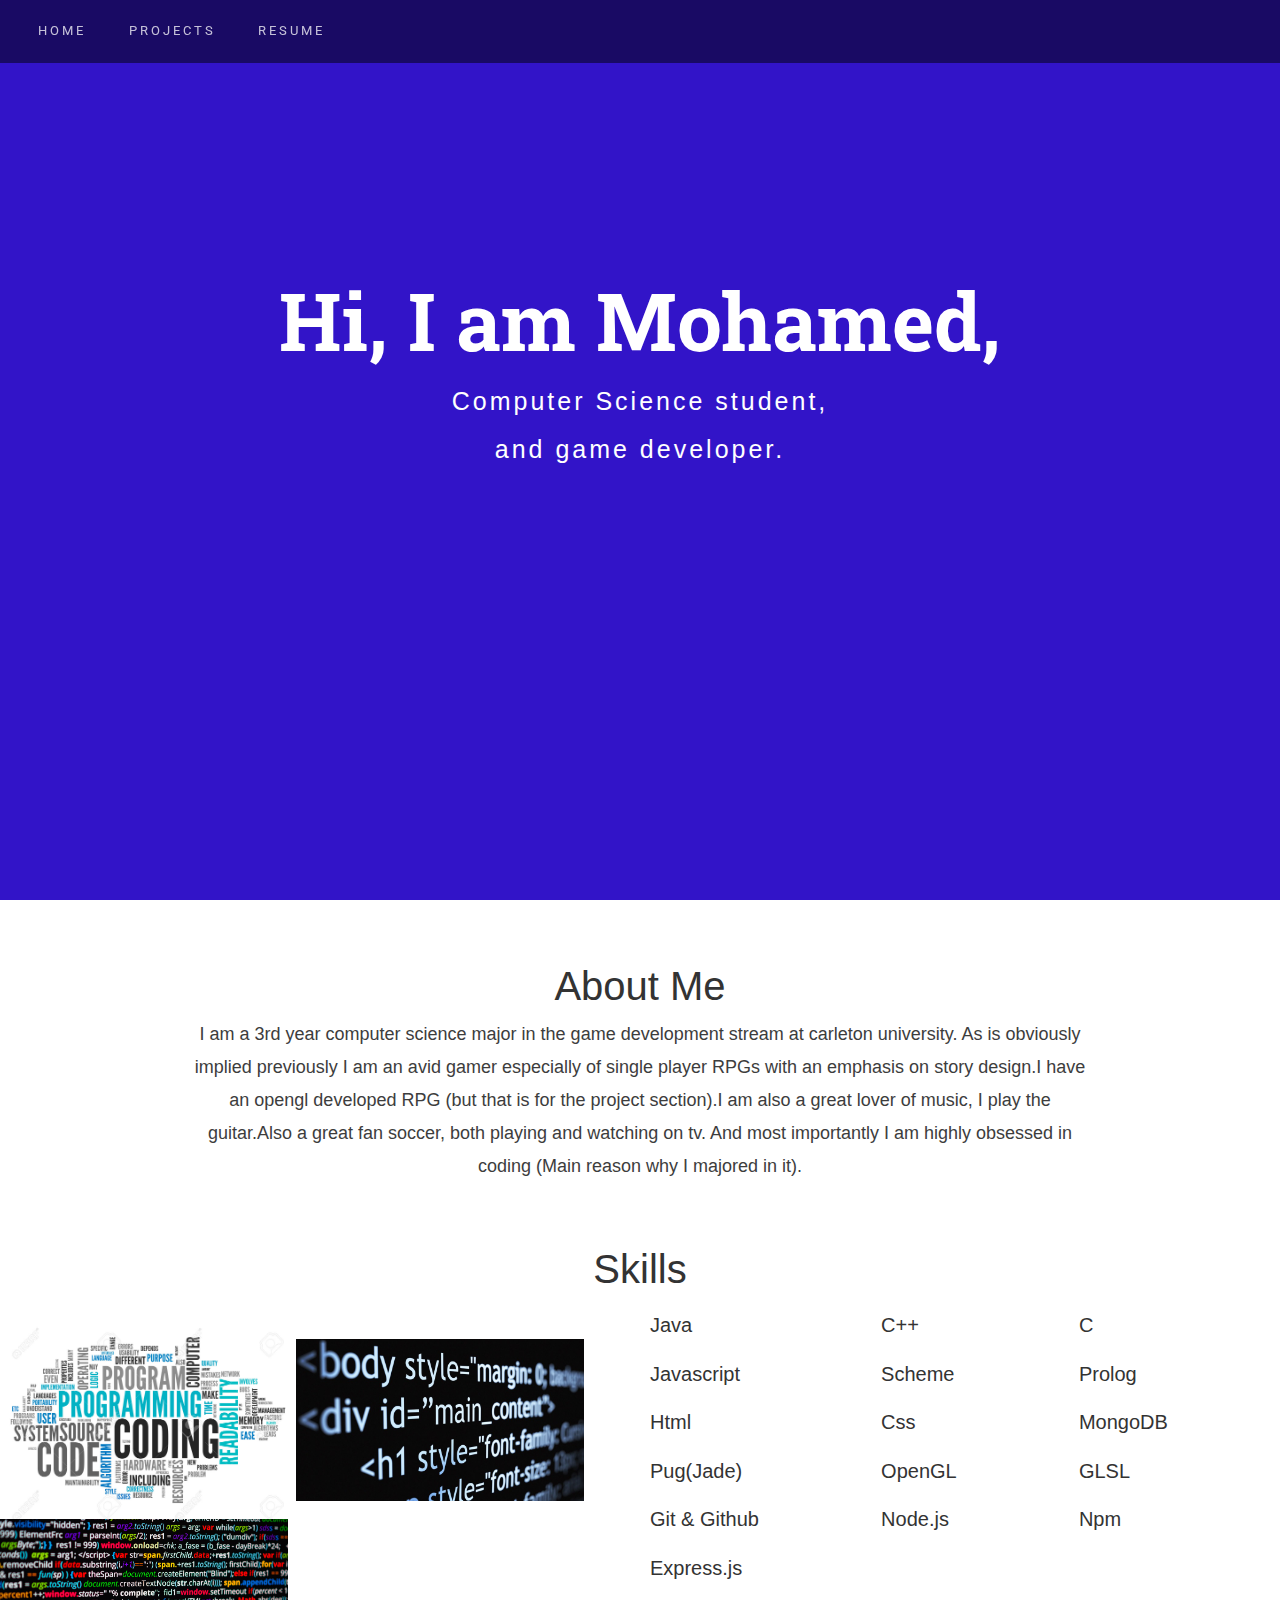
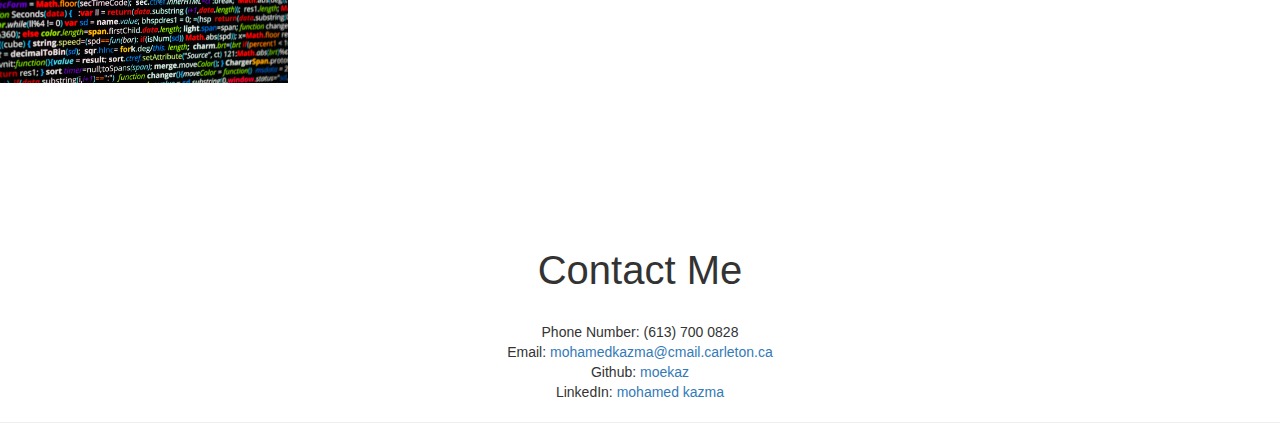
==== index.html @ 3a0b3f76 "added website" ====
<!doctype html>

<!-- Template idea is from free-css.com and coded by me-->

<!-- PLAY WITH THE NAVIGATION MENU THING -->
<!-- my website html -->
	<html>
		<head>
			<meta charset = "utf8"/>
			<link rel = "shortcut icon" type = "image/icon" href = "images/favicon.ico">
			<title> mohamed kazma </title>
			<link rel = "stylesheet" href = "css/mycss.css" />
			<link rel = "stylesheet" href = "css/bootstrap.min.css">
			<link rel = "stylesheet" href = "css/jquery.fancybox.css">
			<link rel = "stylesheet" href = "css/responsive.css">
			<link rel = "stylesheet" href = "css/animate.min.css">
			<link rel = "stylesheet" href = "https://maxcdn.bootstrapcdn.com/font-awesome/4.4.0/css/font-awesome.min.css">
		</head>
		
		<body>
			<!-- Links to other parts of the website -->
			<header id = "header" class = "section">
				<nav class = "navigation" role = "navigation">
					<ul>
						<li><a id = "home" href = "index.html"> Home </a></li>
						<li><a id = "projects" href = "projects.html"> Projects </a></li>
						<li><a id = "resume" href = "MohamedKazma.pdf"> Resume </a></li>
					</ul>
				</nav>
			</header>


			<!-- title Banner -->
			<div id = "title">
				<h1> Hi, I am Mohamed, </h1>
				<p> Computer Science student,</p>
				<p> and game developer.</p>
			</div>
			

			<!-- About me section -->
			<div id = "aboutMe" class = "titles section">
				<h2> About Me </h2>
				<p class = "data"> 
				I am a 3rd year computer science major in the game development stream at carleton university. As is obviously implied previously 
				I am an avid gamer especially of single player RPGs with an emphasis on story design.I have an opengl developed RPG (but that is for the project 
				section).I am also a great lover of music, I play the guitar.Also a great fan soccer, both playing and watching on tv. And most importantly 
				I am highly obsessed in coding (Main reason why I majored in it). 
				</p>
			</div>
			
			<!-- Coding languages section -->
			<div id = "skills" class = "titles section">
				<h2> Skills </h2>

				<!-- Images for skill set section -->
				<div id = "images">
					<img src = "images/img1.jpg" alt = "">
					<img src = "images/img2.jpg" alt = "">
					<img src = "images/img3.jpg" alt = "">
					<img src = "images/img4.jpg" alt = "">
				</div>
				
				<!-- List of skills and languages -->
				<div id = "skillList">
					<ul>
						<li> Java </li>
						<li> C++ </li>
						<li> C </li>
						<li> Javascript </li>
						<li> Scheme </li>
						<li> Prolog </li>
						<li> Html </li>
						<li> Css </li>
						<li> MongoDB </li>
						<li> Pug(Jade) </li>
						<li> OpenGL </li>
						<li> GLSL </li>
						<li> Git & Github </li>
						<li> Node.js </li>
						<li> Npm </li>
						<li> Express.js </li>
					</ul>
				</div>
			</div>

			<!-- Contact Me -->
			<div id = "contactMe" class= "titles section">
				<h2> Contact Me</h2>

				<ul>
					<li>Phone Number: (613) 700 0828 </li>
					<!-- maybe set it to a hyperlink -->
					<li>Email: <a href = "mailto:mohamedkazma@cmail.carleton.ca"> mohamedkazma@cmail.carleton.ca </a></li>
					<li>Github: <a href = "https://github.com/moekaz"> moekaz </a></li>
					<li>LinkedIn: <a href = "https://www.linkedin.com/in/mohamed-kazma-48a3a4137/"> mohamed kazma </a></li>
				</ul>
			</div>
			<hr>
			
			<script src="https://ajax.googleapis.com/ajax/libs/jquery/2.1.3/jquery.min.js"></script>
			<script src="https://maxcdn.bootstrapcdn.com/bootstrap/3.3.5/js/bootstrap.min.js"></script>
		</body>
	</html>
---- css/mycss.css ----
/*
	css file for my website 
*/

@import url(https://fonts.googleapis.com/css?family=Roboto:300,400,500,600,700);
@import url(https://fonts.googleapis.com/css?family=Roboto%20Slab:300,400,500,600,700);

/* General tags */

p 
{
	font-size: 14px;
	line-height: 22.4px;
	color: #6c7279;
}

h1 
{
	font-size: 65px;
	color: #2d3033;
}

h2 
{
	font-size: 40px;
	color: #2d3033;
}

h3 
{
	font-size: 28px;
	color: #2d3033;
	font-weight: 300;
}

h4 
{
	font-size: 22px;
	color: #2d3033;
	font-weight: 400;
}

h5 
{
	font-size: 14px;
	color: #2d3033;
	text-transform: uppercase;
	font-weight: 700;
}

a 
{
	color: #e84545;
}

a:hover, a:focus 
{
	text-decoration: none;
	-moz-transition: background-color, color, 0.3s;
	-o-transition: background-color, color, 0.3s;
	-webkit-transition: background-color, color, 0.3s;
	transition: background-color, color, 0.3s;
}

body 
{
	font-family: "Roboto", sans-serif;
	font-weight: 400;
	color: #6c7279;
}

ul , ol 
{
	margin: 0;
	padding: 0;
}

ul li 
{
	list-style: none;
}

.section
{
	margin-top: 5%;
}

/* Navigation Pane */

#header 
{
	background: rgba(0 , 0 , 0 , 0.5);
	position: fixed;
	width: 100%;
	z-index: 999;
	margin: 0 auto;
	padding: 12px 0;
	padding-top: 20px;
	-moz-transition: padding 0.3s;
	-o-transition: padding 0.3s;
	-webkit-transition: padding 0.3s;
	transition: padding 0.3s;
}

.navigation.open 
{
	opacity: 0.9;
	visibility: visible;
	-moz-transition: opacity 0.5s;
	-o-transition: opacity 0.5s;
	-webkit-transition: opacity 0.5s;
	transition: opacity 0.5s;
}

.navigation 
{
	width: 100%;
	float: left;
}

.navigation li 
{
	margin-left: 3%;
	display: inline-block;
}

.navigation a 
{
	font-family: "Roboto", sans-serif;
	font-size: 13px;
	font-weight: 400;
	letter-spacing: 3px;
	text-transform: uppercase;
}

.navigation a:link , .navigation a:visited
{
	color: rgba(255, 255, 255, 0.75);
}

.navigation a:hover
{
	color: rgba(255, 255, 255, 1);
}

.navigation a:link , .navigation a:visited , .navigation a:hover
{
	outline: 0;
	text-decoration: none;
}

/* Title Banner */
#title , #title1
{
	min-height: 100vh;	
	padding-top: 20%;
	text-align: center;
}

#title
{
	background-color: rgba(50 , 20 , 200 , 1);
}

#title a
{
	outline: 0;
}

#title1
{
	background-image: url("../images/projects.gif");
	background-repeat: no-repeat;
	background-size: 100%;
}

#title h1 , #title1 h1
{
	color: rgba(255, 255, 255, 1);
	font-family: "Roboto Slab", sans-serif;
	font-size: 80px;
	font-weight: 700;
}

#title p
{
	color: #fff;
	font-size: 25px;
	font-weight: 400;
	letter-spacing: 3px;
	margin-top: 2%;
	margin-bottom: 1%;
}

/* General titles */
/* About Me */

.titles h2
{
	font-size: 40px;
	text-align: center;
}

.data
{
	margin-left: 15%;
	margin-right: 15%;
	margin-bottom: 5%;
	text-align:center;
	color: #3d3d3d;
	font-size: 18px;
	line-height: 33px;
	font-weight: 400;
}

.websites
{
	text-align:center;
	color: #3d3d3d;
	font-size: 18px;
	line-height: 33px;
	font-weight: 400;
}

/* Skill set */

#images
{
	float: left;
	margin-top: 20px;
	width: auto;
	max-width: 50%;
}

#skillList
{
	width: 100%;
}

#skillList ul li
{
	font-size: 20px;
	margin: 10px;
	margin-right: 40px;
}

#skillList ul 
{
	display: grid;
	grid-template-columns: auto auto auto;
	grid-template-rows: auto;
}

img
{
	width: auto;
	height: auto;
	max-width: 45%;
	max-height: 45%;
}

/* Contact Me */
#contactMe 
{
	margin-top: 20%;
}

#contactMe ul
{
	margin-top: 30px;
	text-align: center;
}

/* Projects html */

/* project pics */
.projectPics
{
	width: 90%;
	margin-left: 10%;
	margin-right: 10%;
	margin-top: 2%;
	margin-bottom: 3%;
}

/* disclaimer */
#disclaimer
{
	text-align: center;
	font-size: 20px;
	font-weight: bold;
}
---- css/responsive.css ----
@media screen and (max-width: 1024px) {
  #header .header-content {
    width: 90%; }

  .nav-toggle {
    display: block; }

  .navigation {
    position: fixed;
    background-color: #000;
    width: 100%;
    height: 100%;
    top: 0;
    left: 0;
    z-index: 99999;
    visibility: hidden;
    opacity: 0;
    -webkit-transition: opacity 0.5s, visibility 0s 0.5s;
    transition: opacity 0.5s, visibility 0s 0.5s; }
    .navigation .primary-nav {
      position: relative;
      top: 45%;
      -moz-transform: translateY(-45%);
      -ms-transform: translateY(-45%);
      -webkit-transform: translateY(-45%);
      transform: translateY(-45%); }
    .navigation li {
      display: block;
      margin-bottom: 20px; }
    .navigation a {
      display: block;
      font-size: 25px;
      margin: 0;
      text-align: center; }

  .person {
    margin: 0 auto 50px; }
    .person-content {
      text-align: center; }
    .person .social-icons li {
      display: inline-block;
      float: none;
      margin-bottom: 5px; }

  .testimonials blockquote {
    padding: 20px 5% 0; }
  .testimonials p {
    font-size: 26px; }

  .flex-control-nav {
    bottom: 20px; } }
@media screen and (max-width: 768px) {
	#header .header-content {
		 padding: 45px 0;
	}
	.banner
	{
	min-height:100%!important;	
	}
  .banner-text {
    padding-top: 30%; }
    .banner-text h1 {
      font-size: 42px; }
    .banner-text p {
      font-size: 18px; }
.innerbanner-text{
	    padding-top: 30%; }
  .flexslider {
    padding-bottom: 80px; }

  .flex-control-nav {
    width: 100%; }

  .footer .footer-col {
    margin-bottom: 50px; } }
@media screen and (max-width: 640px) {
	#header .header-content {
		 padding: 45px 0;
	}
  .banner-text {
    padding-top: 35%; }
	.innerbanner-text{
	    padding-top: 35%; } }
@media screen and (max-width: 480px) {
	#header .header-content {
		 padding: 45px 0;
	}
  .banner-text {
    padding-top: 45%; }
	    .banner-text h1 {
      font-size: 32px; }
	  .innerbanner-text{
	    padding-top: 45%; } }
@media screen and (max-width: 320px) {
	#header .header-content {
		 padding: 45px 0;
	}
			
			
  .banner-text {
    padding-top: 55%; }
.innerbanner-text{
	    padding-top: 55%; }
  .testimonials blockquote {
    padding: 20px 5% 0; }
  .testimonials p {
    font-size: 26px; } }
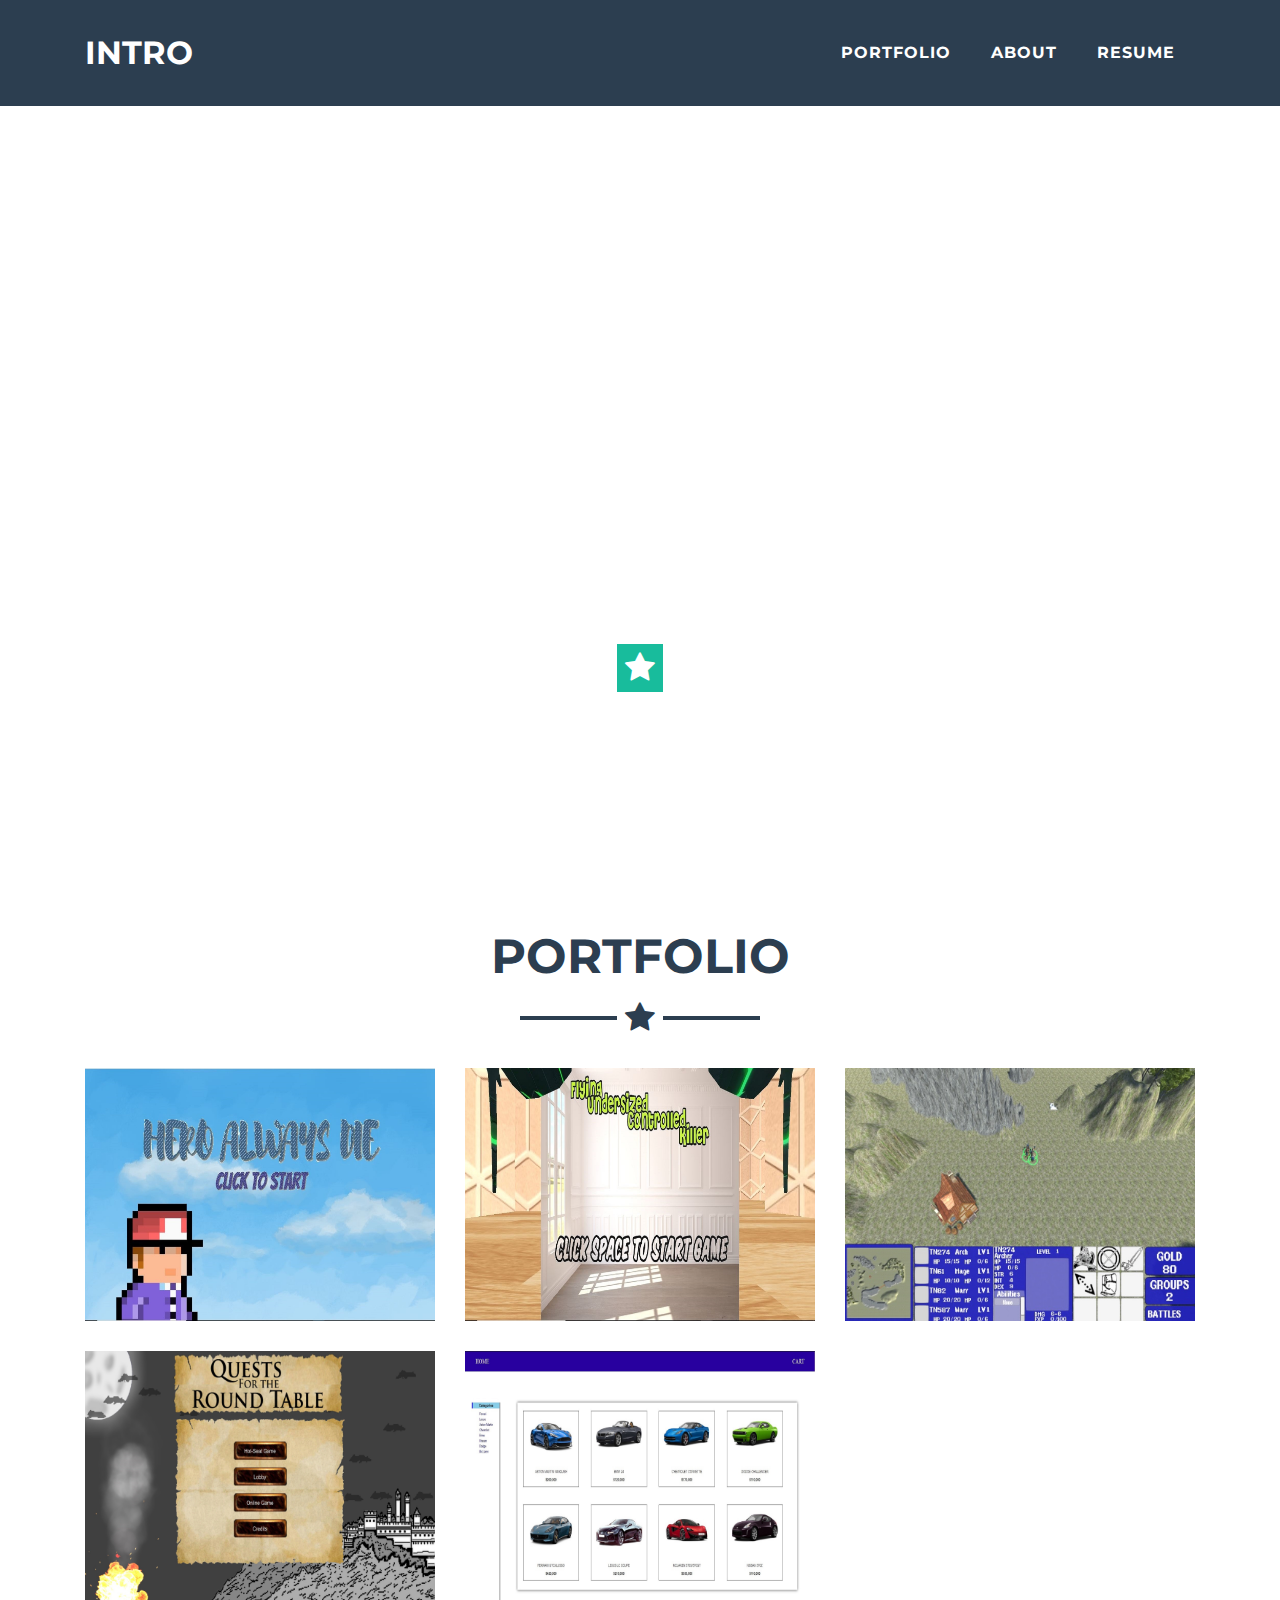
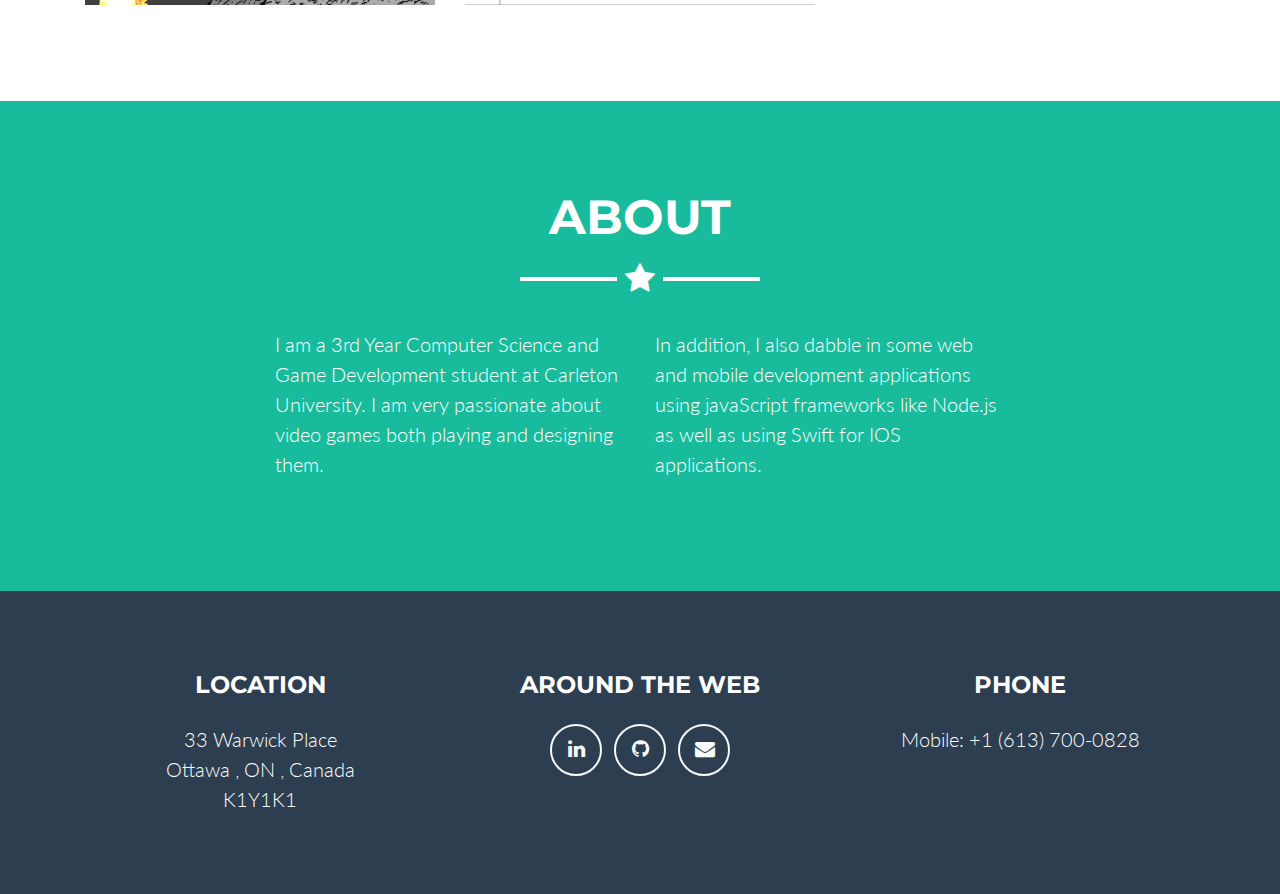
==== commit 780f10f9: "rebuilt website prototype" ====
--- a/index.html
+++ b/index.html
@@ -1,104 +1,457 @@
-<!doctype html>
-
-<!-- Template idea is from free-css.com and coded by me-->
-
-<!-- PLAY WITH THE NAVIGATION MENU THING -->
-<!-- my website html -->
-	<html>
-		<head>
-			<meta charset = "utf8"/>
-			<link rel = "shortcut icon" type = "image/icon" href = "images/favicon.ico">
-			<title> mohamed kazma </title>
-			<link rel = "stylesheet" href = "css/mycss.css" />
-			<link rel = "stylesheet" href = "css/bootstrap.min.css">
-			<link rel = "stylesheet" href = "css/jquery.fancybox.css">
-			<link rel = "stylesheet" href = "css/responsive.css">
-			<link rel = "stylesheet" href = "css/animate.min.css">
-			<link rel = "stylesheet" href = "https://maxcdn.bootstrapcdn.com/font-awesome/4.4.0/css/font-awesome.min.css">
-		</head>
-		
-		<body>
-			<!-- Links to other parts of the website -->
-			<header id = "header" class = "section">
-				<nav class = "navigation" role = "navigation">
-					<ul>
-						<li><a id = "home" href = "index.html"> Home </a></li>
-						<li><a id = "projects" href = "projects.html"> Projects </a></li>
-						<li><a id = "resume" href = "MohamedKazma.pdf"> Resume </a></li>
-					</ul>
-				</nav>
-			</header>
-
-
-			<!-- title Banner -->
-			<div id = "title">
-				<h1> Hi, I am Mohamed, </h1>
-				<p> Computer Science student,</p>
-				<p> and game developer.</p>
-			</div>
-			
-
-			<!-- About me section -->
-			<div id = "aboutMe" class = "titles section">
-				<h2> About Me </h2>
-				<p class = "data"> 
-				I am a 3rd year computer science major in the game development stream at carleton university. As is obviously implied previously 
-				I am an avid gamer especially of single player RPGs with an emphasis on story design.I have an opengl developed RPG (but that is for the project 
-				section).I am also a great lover of music, I play the guitar.Also a great fan soccer, both playing and watching on tv. And most importantly 
-				I am highly obsessed in coding (Main reason why I majored in it). 
-				</p>
-			</div>
-			
-			<!-- Coding languages section -->
-			<div id = "skills" class = "titles section">
-				<h2> Skills </h2>
-
-				<!-- Images for skill set section -->
-				<div id = "images">
-					<img src = "images/img1.jpg" alt = "">
-					<img src = "images/img2.jpg" alt = "">
-					<img src = "images/img3.jpg" alt = "">
-					<img src = "images/img4.jpg" alt = "">
-				</div>
-				
-				<!-- List of skills and languages -->
-				<div id = "skillList">
-					<ul>
-						<li> Java </li>
-						<li> C++ </li>
-						<li> C </li>
-						<li> Javascript </li>
-						<li> Scheme </li>
-						<li> Prolog </li>
-						<li> Html </li>
-						<li> Css </li>
-						<li> MongoDB </li>
-						<li> Pug(Jade) </li>
-						<li> OpenGL </li>
-						<li> GLSL </li>
-						<li> Git & Github </li>
-						<li> Node.js </li>
-						<li> Npm </li>
-						<li> Express.js </li>
-					</ul>
-				</div>
-			</div>
-
-			<!-- Contact Me -->
-			<div id = "contactMe" class= "titles section">
-				<h2> Contact Me</h2>
-
-				<ul>
-					<li>Phone Number: (613) 700 0828 </li>
-					<!-- maybe set it to a hyperlink -->
-					<li>Email: <a href = "mailto:mohamedkazma@cmail.carleton.ca"> mohamedkazma@cmail.carleton.ca </a></li>
-					<li>Github: <a href = "https://github.com/moekaz"> moekaz </a></li>
-					<li>LinkedIn: <a href = "https://www.linkedin.com/in/mohamed-kazma-48a3a4137/"> mohamed kazma </a></li>
-				</ul>
-			</div>
-			<hr>
-			
-			<script src="https://ajax.googleapis.com/ajax/libs/jquery/2.1.3/jquery.min.js"></script>
-			<script src="https://maxcdn.bootstrapcdn.com/bootstrap/3.3.5/js/bootstrap.min.js"></script>
-		</body>
-	</html>+<!DOCTYPE html>
+<html lang="en">
+  
+  <!-- Head for setting up links and metadata -->
+  <head>
+
+    <meta charset="utf-8">
+    <meta name="viewport" content="width=device-width, initial-scale=1, shrink-to-fit=no">
+    <meta name="description" content="">
+    <meta name="author" content="">
+    
+    <title>Mohamed Kazma</title>
+
+    <!-- Favicon -->
+    <link rel="icon" href="img/favicon.ico">
+    
+    <!-- Bootstrap core CSS -->
+    <link href="vendor/bootstrap/css/bootstrap.min.css" rel="stylesheet">
+
+    <!-- Custom fonts for this template -->
+    <link href="vendor/font-awesome/css/font-awesome.min.css" rel="stylesheet" type="text/css">
+    <link href="https://fonts.googleapis.com/css?family=Montserrat:400,700" rel="stylesheet" type="text/css">
+    <link href="https://fonts.googleapis.com/css?family=Lato:400,700,400italic,700italic" rel="stylesheet" type="text/css">
+
+    <!-- Plugin CSS -->
+    <link href="vendor/magnific-popup/magnific-popup.css" rel="stylesheet" type="text/css">
+
+    <!-- Custom styles for this template -->
+    <link href="css/mycss.min.css" rel="stylesheet">
+
+  </head>
+
+  <!-- Body of the page -->
+  <body id="page-top">
+
+    <!-- Navigation -->
+    <nav class="navbar navbar-expand-lg bg-secondary fixed-top text-uppercase" id="mainNav">
+      <div class="container">
+        <a class="navbar-brand js-scroll-trigger" href="#page-top">Intro</a>
+        <button class="navbar-toggler navbar-toggler-right text-uppercase bg-primary text-white rounded" type="button" data-toggle="collapse" data-target="#navbarResponsive" aria-controls="navbarResponsive" aria-expanded="false" aria-label="Toggle navigation">
+          Menu
+          <i class="fa fa-bars"></i>
+        </button>
+        <div class="collapse navbar-collapse" id="navbarResponsive">
+          <ul class="navbar-nav ml-auto">
+            <li class="nav-item mx-0 mx-lg-1">
+              <a class="nav-link py-3 px-0 px-lg-3 rounded js-scroll-trigger" href="#portfolio">Portfolio</a>
+            </li>
+            <li class="nav-item mx-0 mx-lg-1">
+              <a class="nav-link py-3 px-0 px-lg-3 rounded js-scroll-trigger" href="#about">About</a>
+            </li>
+            <li class="nav-item mx-0 mx-lg-1">
+              <a class="nav-link py-3 px-0 px-lg-3 rounded js-scroll-trigger" href="resume/MohamedKazma.pdf">Resume</a>
+            </li>
+          </ul>
+        </div>
+      </div>
+    </nav>
+
+    <!-- Header -->
+    <!-- <header class="masthead bg-primary text-white text-center"> -->
+    <header class="masthead bg-mainpic text-white text-center"> 
+      <div class="container">
+        <!-- <img class="img-fluid mb-5 d-block mx-auto" src="img/profile.png" alt=""> -->
+        <!--very hacky solution for image size issue-->
+        <br>
+        <br>
+        <br>
+        <br>
+        <br>
+        <br>
+        <br>
+        <br>
+        <br>
+        <br>
+        <br>
+        <br>
+        <br>
+        <br>
+        <br>
+        <h1 class="text-uppercase mb-0">Mohamed Kazma</h1>
+        <hr class="star-light">
+        <h2 class="font-weight-light mb-0">Computer Science Student - Game Developer</h2>
+      </div>
+    </header>
+
+    <!-- Portfolio Grid Section -->
+    <section class="portfolio" id="portfolio">
+      <div class="container">
+        <h2 class="text-center text-uppercase text-secondary mb-0">Portfolio</h2>
+        <hr class="star-dark mb-5">
+        <div class="row">
+          <div class="col-md-6 col-lg-4">
+            <a class="portfolio-item d-block mx-auto" href="#portfolio-modal-1">
+              <div class="portfolio-item-caption d-flex position-absolute h-100 w-100">
+                <div class="portfolio-item-caption-content my-auto w-100 text-center text-white">
+                  <i class="fa fa-search-plus fa-3x"></i>
+                </div>
+              </div>
+              <img class="img-fluid" src="img/portfolio/projectImg1.jpg" alt="">
+            </a>
+          </div>
+          <div class="col-md-6 col-lg-4">
+            <a class="portfolio-item d-block mx-auto" href="#portfolio-modal-2">
+              <div class="portfolio-item-caption d-flex position-absolute h-100 w-100">
+                <div class="portfolio-item-caption-content my-auto w-100 text-center text-white">
+                  <i class="fa fa-search-plus fa-3x"></i>
+                </div>
+              </div>
+              <img class="img-fluid" src="img/portfolio/projectImg3.jpg" alt="">
+            </a>
+          </div>
+          <div class="col-md-6 col-lg-4">
+            <a class="portfolio-item d-block mx-auto" href="#portfolio-modal-3">
+              <div class="portfolio-item-caption d-flex position-absolute h-100 w-100">
+                <div class="portfolio-item-caption-content my-auto w-100 text-center text-white">
+                  <i class="fa fa-search-plus fa-3x"></i>
+                </div>
+              </div>
+              <img class="img-fluid" src="img/portfolio/projectImg5.jpg" alt="">
+            </a>
+          </div>
+          <div class="col-md-6 col-lg-4">
+            <a class="portfolio-item d-block mx-auto" href="#portfolio-modal-4">
+              <div class="portfolio-item-caption d-flex position-absolute h-100 w-100">
+                <div class="portfolio-item-caption-content my-auto w-100 text-center text-white">
+                  <i class="fa fa-search-plus fa-3x"></i>
+                </div>
+              </div>
+              <img class="img-fluid" src="img/portfolio/projectImg7.jpg" alt="">
+            </a>
+          </div>
+          <div class="col-md-6 col-lg-4">
+            <a class="portfolio-item d-block mx-auto" href="#portfolio-modal-5">
+              <div class="portfolio-item-caption d-flex position-absolute h-100 w-100">
+                <div class="portfolio-item-caption-content my-auto w-100 text-center text-white">
+                  <i class="fa fa-search-plus fa-3x"></i>
+                </div>
+              </div>
+              <img class="img-fluid" src="img/portfolio/projectImg9.jpg" alt="">
+            </a>
+          </div>
+          <!--
+          <div class="col-md-6 col-lg-4">
+            <a class="portfolio-item d-block mx-auto" href="#portfolio-modal-6">
+              <div class="portfolio-item-caption d-flex position-absolute h-100 w-100">
+                <div class="portfolio-item-caption-content my-auto w-100 text-center text-white">
+                  <i class="fa fa-search-plus fa-3x"></i>
+                </div>
+              </div>
+              <img class="img-fluid" src="img/portfolio/submarine.png" alt="">
+            </a>
+          </div>
+        -->
+        </div>
+      </div>
+    </section>
+
+    <!-- About Section -->
+    <section class="bg-primary text-white mb-0" id="about">
+      <div class="container">
+        <h2 class="text-center text-uppercase text-white">About</h2>
+        <hr class="star-light mb-5">
+        <div class="row">
+          <div class="col-lg-4 ml-auto">
+            <p class="lead">I am a 3rd Year Computer Science and Game Development student at Carleton University. I am very passionate about video games both playing and designing them.</p>
+          </div>
+          <div class="col-lg-4 mr-auto">
+            <p class="lead">In addition, I also dabble in some web and mobile development applications using javaScript frameworks like Node.js as well as using Swift for IOS applications.</p>
+          </div>
+        </div>
+        <!--
+        <div class="text-center mt-4">
+          <a class="btn btn-xl btn-outline-light" href="#">
+            <i class="fa fa-download mr-2"></i>
+            Download Now!
+          </a>
+        </div>
+        -->
+      </div>
+    </section>
+
+    
+    <!-- Contact Section -->
+    <!--
+    <section id="contact">
+      <div class="container">
+        <h2 class="text-center text-uppercase text-secondary mb-0">Contact Me</h2>
+        <hr class="star-dark mb-5">
+        <div class="row">
+          <div class="col-lg-8 mx-auto"> -->
+            <!-- To configure the contact form email address, go to mail/contact_me.php and update the email address in the PHP file on line 19. -->
+            <!-- The form should work on most web servers, but if the form is not working you may need to configure your web server differently. -->
+            <!--
+            <form name="sentMessage" id="contactForm" novalidate="novalidate">
+              <div class="control-group">
+                <div class="form-group floating-label-form-group controls mb-0 pb-2">
+                  <label>Name</label>
+                  <input class="form-control" id="name" type="text" placeholder="Name" required="required" data-validation-required-message="Please enter your name.">
+                  <p class="help-block text-danger"></p>
+                </div>
+              </div>
+              <div class="control-group">
+                <div class="form-group floating-label-form-group controls mb-0 pb-2">
+                  <label>Email Address</label>
+                  <input class="form-control" id="email" type="email" placeholder="Email Address" required="required" data-validation-required-message="Please enter your email address.">
+                  <p class="help-block text-danger"></p>
+                </div>
+              </div>
+              <div class="control-group">
+                <div class="form-group floating-label-form-group controls mb-0 pb-2">
+                  <label>Phone Number</label>
+                  <input class="form-control" id="phone" type="tel" placeholder="Phone Number" required="required" data-validation-required-message="Please enter your phone number.">
+                  <p class="help-block text-danger"></p>
+                </div>
+              </div>
+              <div class="control-group">
+                <div class="form-group floating-label-form-group controls mb-0 pb-2">
+                  <label>Message</label>
+                  <textarea class="form-control" id="message" rows="5" placeholder="Message" required="required" data-validation-required-message="Please enter a message."></textarea>
+                  <p class="help-block text-danger"></p>
+                </div>
+              </div>
+              <br>
+              <div id="success"></div>
+              <div class="form-group">
+                <button type="submit" class="btn btn-primary btn-xl" id="sendMessageButton">Send</button>
+              </div>
+            </form>
+          </div>
+        </div>
+      </div>
+    </section>
+    -->
+
+    <!-- Footer -->
+    <footer class="footer text-center">
+      <div class="container">
+        <div class="row">
+          <div class="col-md-4 mb-5 mb-lg-0">
+            <h4 class="text-uppercase mb-4">Location</h4>
+            <p class="lead mb-0">33 Warwick Place
+              <br>Ottawa , ON , Canada<br>K1Y1K1</p>
+          </div>
+          <div class="col-md-4 mb-5 mb-lg-0">
+            <h4 class="text-uppercase mb-4">Around the Web</h4>
+            <ul class="list-inline mb-0">
+              <li class="list-inline-item">
+                <a class="btn btn-outline-light btn-social text-center rounded-circle" href="https://www.linkedin.com/in/mohamed-kazma-48a3a4137/">
+                  <i class="fa fa-fw fa-linkedin"></i>
+                </a>
+              </li>
+              <li class="list-inline-item">
+                <a class="btn btn-outline-light btn-social text-center rounded-circle" href="https://github.com/moekaz">
+                  <i class="fa fa-fw fa-github"></i>
+                </a>
+              </li>
+              <li class="list-inline-item">
+                <a class="btn btn-outline-light btn-social text-center rounded-circle" href="mailto:mohamedkazma@cmail.carleton.ca">
+                  <i class="fa fa-fw fa-envelope"></i>
+                </a>
+              </li>
+              <!--
+              <li class="list-inline-item">
+                <a class="btn btn-outline-light btn-social text-center rounded-circle" href="#">
+                  <i class="fa fa-fw fa-linkedin"></i>
+                </a>
+              </li>
+              <li class="list-inline-item">
+                <a class="btn btn-outline-light btn-social text-center rounded-circle" href="#">
+                  <i class="fa fa-fw fa-dribbble"></i>
+                </a>
+              </li>
+            -->
+            </ul>
+          </div>
+          <div class="col-md-4">
+            <h4 class="text-uppercase mb-4">Phone</h4>
+            <p class="lead mb-0">Mobile: +1 (613) 700-0828
+             <!-- <a href="http://startbootstrap.com">Start Bootstrap</a>.</p> -->
+          </div>
+        </div>
+      </div>
+    </footer>
+
+    <!-- COPYRIGHT PART 
+    <div class="copyright py-4 text-center text-white">
+      <div class="container">
+        <small>Copyright &copy; Your Website 2018</small>
+      </div>
+    </div>
+    -->
+
+    <!-- Scroll to Top Button (Only visible on small and extra-small screen sizes) -->
+    <div class="scroll-to-top d-lg-none position-fixed ">
+      <a class="js-scroll-trigger d-block text-center text-white rounded" href="#page-top">
+        <i class="fa fa-chevron-up"></i>
+      </a>
+    </div>
+
+    <!-- Portfolio Modals -->
+
+    <!-- Portfolio Modal 1 -->
+    <div class="portfolio-modal mfp-hide" id="portfolio-modal-1">
+      <div class="portfolio-modal-dialog bg-white">
+        <a class="close-button d-none d-md-block portfolio-modal-dismiss" href="#">
+          <i class="fa fa-3x fa-times"></i>
+        </a>
+        <div class="container text-center">
+          <div class="row">
+            <div class="col-lg-8 mx-auto">
+              <h2 class="text-secondary text-uppercase mb-0">Heroes Always Die</h2>
+              <hr class="star-dark mb-5">
+              <img class="img-fluid mb-5" src="img/portfolio/projectImg2.jpg" alt="">
+              <p class="mb-5">2D Platformer Shooter were the objective is to defeat all enemies while exploring the platformer world. In addition, players have limited bullet count, 
+              so, they might need to craft new weapons or bullets for existing weapons in the inventory.</p>
+              <a class="btn btn-primary btn-lg rounded-pill portfolio-modal-dismiss" href="#">
+                <i class="fa fa-close"></i>
+                Close Project</a>
+            </div>
+          </div>
+        </div>
+      </div>
+    </div>
+
+    <!-- Portfolio Modal 2 -->
+    <div class="portfolio-modal mfp-hide" id="portfolio-modal-2">
+      <div class="portfolio-modal-dialog bg-white">
+        <a class="close-button d-none d-md-block portfolio-modal-dismiss" href="#">
+          <i class="fa fa-3x fa-times"></i>
+        </a>
+        <div class="container text-center">
+          <div class="row">
+            <div class="col-lg-8 mx-auto">
+              <h2 class="text-secondary text-uppercase mb-0">Flying Undersized Controller Killer</h2>
+              <hr class="star-dark mb-5">
+              <img class="img-fluid mb-5" src="img/portfolio/projectImg4.jpg" alt="">
+              <p class="mb-5">3D Helicopter Assault game based upon a fly. Players can move and tilt camera in all directions, shoot projectiles at enemies (Fireflies and Spiders) , and drop a boulder on human enemies. 
+              The objective is to defeat all enemies!!</p>
+              <a class="btn btn-primary btn-lg rounded-pill portfolio-modal-dismiss" href="#">
+                <i class="fa fa-close"></i>
+                Close Project</a>
+            </div>
+          </div>
+        </div>
+      </div>
+    </div>
+
+    <!-- Portfolio Modal 3 -->
+    <div class="portfolio-modal mfp-hide" id="portfolio-modal-3">
+      <div class="portfolio-modal-dialog bg-white">
+        <a class="close-button d-none d-md-block portfolio-modal-dismiss" href="#">
+          <i class="fa fa-3x fa-times"></i>
+        </a>
+        <div class="container text-center">
+          <div class="row">
+            <div class="col-lg-8 mx-auto">
+              <h2 class="text-secondary text-uppercase mb-0">Frontier Guild</h2>
+              <hr class="star-dark mb-5">
+              <img class="img-fluid mb-5" src="img/portfolio/projectImg6.jpg" alt="">
+              <p class="mb-5">3D Real-Time Strategy game built in Unity. Uses traditional RTS controls (left-click for selection and right-click for commands and deselection). Implements unit animations 
+              (walking,running,combat,taking damage, and death) as well as a turn based combat system between player unit groups and enemy groups.</p>
+              <a class="btn btn-primary btn-lg rounded-pill portfolio-modal-dismiss" href="#">
+                <i class="fa fa-close"></i>
+                Close Project</a>
+            </div>
+          </div>
+        </div>
+      </div>
+    </div>
+
+    <!-- Portfolio Modal 4 -->
+    <div class="portfolio-modal mfp-hide" id="portfolio-modal-4">
+      <div class="portfolio-modal-dialog bg-white">
+        <a class="close-button d-none d-md-block portfolio-modal-dismiss" href="#">
+          <i class="fa fa-3x fa-times"></i>
+        </a>
+        <div class="container text-center">
+          <div class="row">
+            <div class="col-lg-8 mx-auto">
+              <h2 class="text-secondary text-uppercase mb-0">Quests of the Round Table</h2>
+              <hr class="star-dark mb-5">
+              <img class="img-fluid mb-5" src="img/portfolio/projectImg8.jpg" alt="">
+              <p class="mb-5">UI based card game based upon the "Quests of the Round Table" board game implemented using Unity. Players play Quests and Tournaments to gain shields that will allow them 
+              to rank up to reach the Knight of the Round Table status which will make them winner. Game Can be played either in hot-seat mode or networked.</p>
+              <a class="btn btn-primary btn-lg rounded-pill portfolio-modal-dismiss" href="#">
+                <i class="fa fa-close"></i>
+                Close Project</a>
+            </div>
+          </div>
+        </div>
+      </div>
+    </div>
+
+    <!-- Portfolio Modal 5 -->
+    <div class="portfolio-modal mfp-hide" id="portfolio-modal-5">
+      <div class="portfolio-modal-dialog bg-white">
+        <a class="close-button d-none d-md-block portfolio-modal-dismiss" href="#">
+          <i class="fa fa-3x fa-times"></i>
+        </a>
+        <div class="container text-center">
+          <div class="row">
+            <div class="col-lg-8 mx-auto">
+              <h2 class="text-secondary text-uppercase mb-0">Store Template</h2>
+              <hr class="star-dark mb-5">
+              <img class="img-fluid mb-5" src="img/portfolio/projectImg10.jpg" alt="">
+              <p class="mb-5">A store template built using HTML, CSS, and JQuery that allows for templating a store site with both a store to browse through and a cart that lets you buy these items.
+              (CURRENTLY IN PROTOTYPE PHASE DOESN'T HAVE LINK BETWEEN STORE AND CART)</p>
+              <a class="btn btn-primary btn-lg rounded-pill portfolio-modal-dismiss" href="#">
+                <i class="fa fa-close"></i>
+                Close Project</a>
+            </div>
+          </div>
+        </div>
+      </div>
+    </div>
+
+    <!-- Portfolio Modal 6 -->
+    <div class="portfolio-modal mfp-hide" id="portfolio-modal-6">
+      <div class="portfolio-modal-dialog bg-white">
+        <a class="close-button d-none d-md-block portfolio-modal-dismiss" href="#">
+          <i class="fa fa-3x fa-times"></i>
+        </a>
+        <div class="container text-center">
+          <div class="row">
+            <div class="col-lg-8 mx-auto">
+              <h2 class="text-secondary text-uppercase mb-0">Project Name</h2>
+              <hr class="star-dark mb-5">
+              <img class="img-fluid mb-5" src="img/portfolio/submarine.png" alt="">
+              <p class="mb-5">Lorem ipsum dolor sit amet, consectetur adipisicing elit. Mollitia neque assumenda ipsam nihil, molestias magnam, recusandae quos quis inventore quisquam velit asperiores, vitae? Reprehenderit soluta, eos quod consequuntur itaque. Nam.</p>
+              <a class="btn btn-primary btn-lg rounded-pill portfolio-modal-dismiss" href="#">
+                <i class="fa fa-close"></i>
+                Close Project</a>
+            </div>
+          </div>
+        </div>
+      </div>
+    </div>
+
+    <!-- Bootstrap core JavaScript -->
+    <script src="vendor/jquery/jquery.min.js"></script>
+    <script src="vendor/bootstrap/js/bootstrap.bundle.min.js"></script>
+
+    <!-- Plugin JavaScript -->
+    <script src="vendor/jquery-easing/jquery.easing.min.js"></script>
+    <script src="vendor/magnific-popup/jquery.magnific-popup.min.js"></script>
+
+    <!-- Contact Form JavaScript -->
+    <script src="js/jqBootstrapValidation.js"></script>
+    <script src="js/contact_me.js"></script>
+
+    <!-- Custom scripts for this template -->
+    <script src="js/freelancer.min.js"></script>
+
+  </body>
+
+</html>
--- a/css/mycss.min.css
+++ b/css/mycss.min.css
@@ -0,0 +1 @@
+body{font-family:Lato}h1,h2,h3,h4,h5,h6{font-weight:700;font-family:Montserrat}hr.star-dark,hr.star-light{max-width:15rem;padding:0;text-align:center;border:none;border-top:solid .25rem;margin-top:2.5rem;margin-bottom:2.5rem}hr.star-dark:after,hr.star-light:after{position:relative;top:-.8em;display:inline-block;padding:0 .25em;content:'\f005';font-family:FontAwesome;font-size:2em}hr.star-light{border-color:#fff}hr.star-light:after{color:#fff;background-color:#18bc9c}hr.star-dark{border-color:#2c3e50}hr.star-dark:after{color:#2c3e50;background-color:#fff}section{padding:6rem 0}section h2{font-size:2.25rem;line-height:2rem}@media (min-width:992px){section h2{font-size:3rem;line-height:2.5rem}}.btn-xl{padding:1rem 1.75rem;font-size:1.25rem}.btn-social{width:3.25rem;height:3.25rem;font-size:1.25rem;line-height:2rem}.scroll-to-top{z-index:1042;right:1rem;bottom:1rem;display:none}.scroll-to-top a{width:3.5rem;height:3.5rem;background-color:rgba(33,37,41,.5);line-height:3.1rem}#mainNav{padding-top:1rem;padding-bottom:1rem;font-weight:700;font-family:Montserrat}#mainNav .navbar-brand{color:#fff}#mainNav .navbar-nav{margin-top:1rem;letter-spacing:.0625rem}#mainNav .navbar-nav li.nav-item a.nav-link{color:#fff}#mainNav .navbar-nav li.nav-item a.nav-link:hover{color:#18bc9c}#mainNav .navbar-nav li.nav-item a.nav-link:active,#mainNav .navbar-nav li.nav-item a.nav-link:focus{color:#fff}#mainNav .navbar-nav li.nav-item a.nav-link.active{color:#18bc9c}#mainNav .navbar-toggler{font-size:80%;padding:.8rem}@media (min-width:992px){#mainNav{padding-top:1.5rem;padding-bottom:1.5rem;-webkit-transition:padding-top .3s,padding-bottom .3s;-moz-transition:padding-top .3s,padding-bottom .3s;transition:padding-top .3s,padding-bottom .3s}#mainNav .navbar-brand{font-size:2em;-webkit-transition:font-size .3s;-moz-transition:font-size .3s;transition:font-size .3s}#mainNav .navbar-nav{margin-top:0}#mainNav .navbar-nav>li.nav-item>a.nav-link.active{color:#fff;background:#18bc9c}#mainNav .navbar-nav>li.nav-item>a.nav-link.active:active,#mainNav .navbar-nav>li.nav-item>a.nav-link.active:focus,#mainNav .navbar-nav>li.nav-item>a.nav-link.active:hover{color:#fff;background:#18bc9c}#mainNav.navbar-shrink{padding-top:.5rem;padding-bottom:.5rem}#mainNav.navbar-shrink .navbar-brand{font-size:1.5em}}header.masthead{padding-top:calc(6rem + 72px);padding-bottom:6rem}header.masthead h1{font-size:3rem;line-height:3rem}header.masthead h2{font-size:1.3rem;font-family:Lato}@media (min-width:992px){header.masthead{padding-top:calc(6rem + 106px);padding-bottom:6rem}header.masthead h1{font-size:4.75em;line-height:4rem}header.masthead h2{font-size:1.75em}}.portfolio{margin-bottom:-15px}.portfolio .portfolio-item{position:relative;display:block;max-width:25rem;margin-bottom:15px}.portfolio .portfolio-item .portfolio-item-caption{-webkit-transition:all ease .5s;-moz-transition:all ease .5s;transition:all ease .5s;opacity:0;background-color:rgba(24,188,156,.9)}.portfolio .portfolio-item .portfolio-item-caption:hover{opacity:1}.portfolio .portfolio-item .portfolio-item-caption .portfolio-item-caption-content{font-size:1.5rem}@media (min-width:576px){.portfolio{margin-bottom:-30px}.portfolio .portfolio-item{margin-bottom:30px}}.portfolio-modal .portfolio-modal-dialog{padding:3rem 1rem;min-height:calc(100vh - 2rem);margin:1rem calc(1rem - 8px);position:relative;z-index:2;-moz-box-shadow:0 0 3rem 1rem rgba(0,0,0,.5);-webkit-box-shadow:0 0 3rem 1rem rgba(0,0,0,.5);box-shadow:0 0 3rem 1rem rgba(0,0,0,.5)}.portfolio-modal .portfolio-modal-dialog .close-button{position:absolute;top:2rem;right:2rem}.portfolio-modal .portfolio-modal-dialog .close-button i{line-height:38px}.portfolio-modal .portfolio-modal-dialog h2{font-size:2rem}@media (min-width:768px){.portfolio-modal .portfolio-modal-dialog{min-height:100vh;padding:5rem;margin:3rem calc(3rem - 8px)}.portfolio-modal .portfolio-modal-dialog h2{font-size:3rem}}.floating-label-form-group{position:relative;border-bottom:1px solid #e9ecef}.floating-label-form-group input,.floating-label-form-group textarea{font-size:1.5em;position:relative;z-index:1;padding-right:0;padding-left:0;resize:none;border:none;border-radius:0;background:0 0;box-shadow:none!important}.floating-label-form-group label{font-size:.85em;line-height:1.764705882em;position:relative;z-index:0;top:2em;display:block;margin:0;-webkit-transition:top .3s ease,opacity .3s ease;-moz-transition:top .3s ease,opacity .3s ease;-ms-transition:top .3s ease,opacity .3s ease;transition:top .3s ease,opacity .3s ease;vertical-align:middle;vertical-align:baseline;opacity:0}.floating-label-form-group:not(:first-child){padding-left:14px;border-left:1px solid #e9ecef}.floating-label-form-group-with-value label{top:0;opacity:1}.floating-label-form-group-with-focus label{color:#18bc9c}form .row:first-child .floating-label-form-group{border-top:1px solid #e9ecef}.footer{padding-top:5rem;padding-bottom:5rem;background-color:#2c3e50;color:#fff}.copyright{background-color:#1a252f}a{color:#18bc9c}a:active,a:focus,a:hover{color:#128f76}.btn{border-width:2px}.bg-primary{background-color:#18bc9c!important}.bg-secondary{background-color:#2c3e50!important}.bg-mainpic{background-image:url("../img/projects.gif")!important;}.text-primary{color:#18bc9c!important}.text-secondary{color:#2c3e50!important}.btn-primary{background-color:#18bc9c;border-color:#18bc9c}.btn-primary:active,.btn-primary:focus,.btn-primary:hover{background-color:#128f76;border-color:#128f76}.btn-secondary{background-color:#2c3e50;border-color:#2c3e50}.btn-secondary:active,.btn-secondary:focus,.btn-secondary:hover{background-color:#1a252f;border-color:#1a252f}
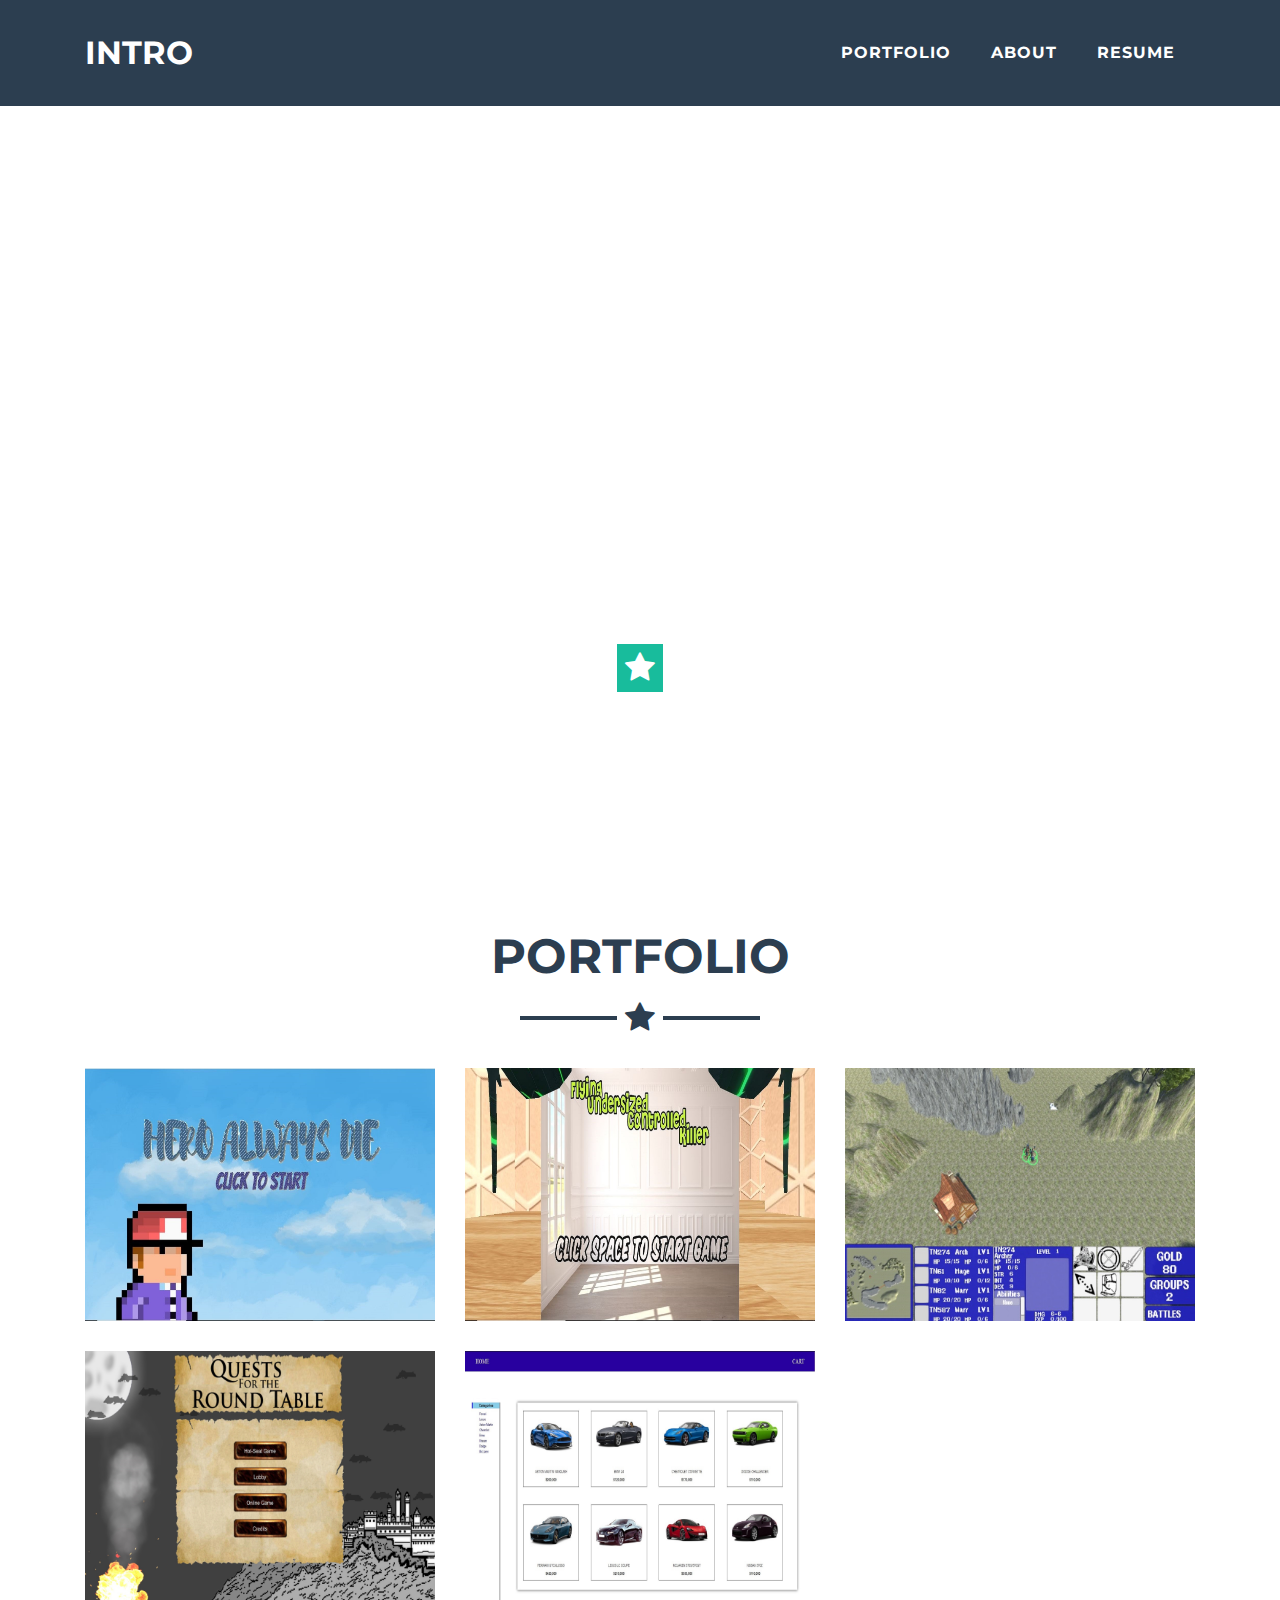
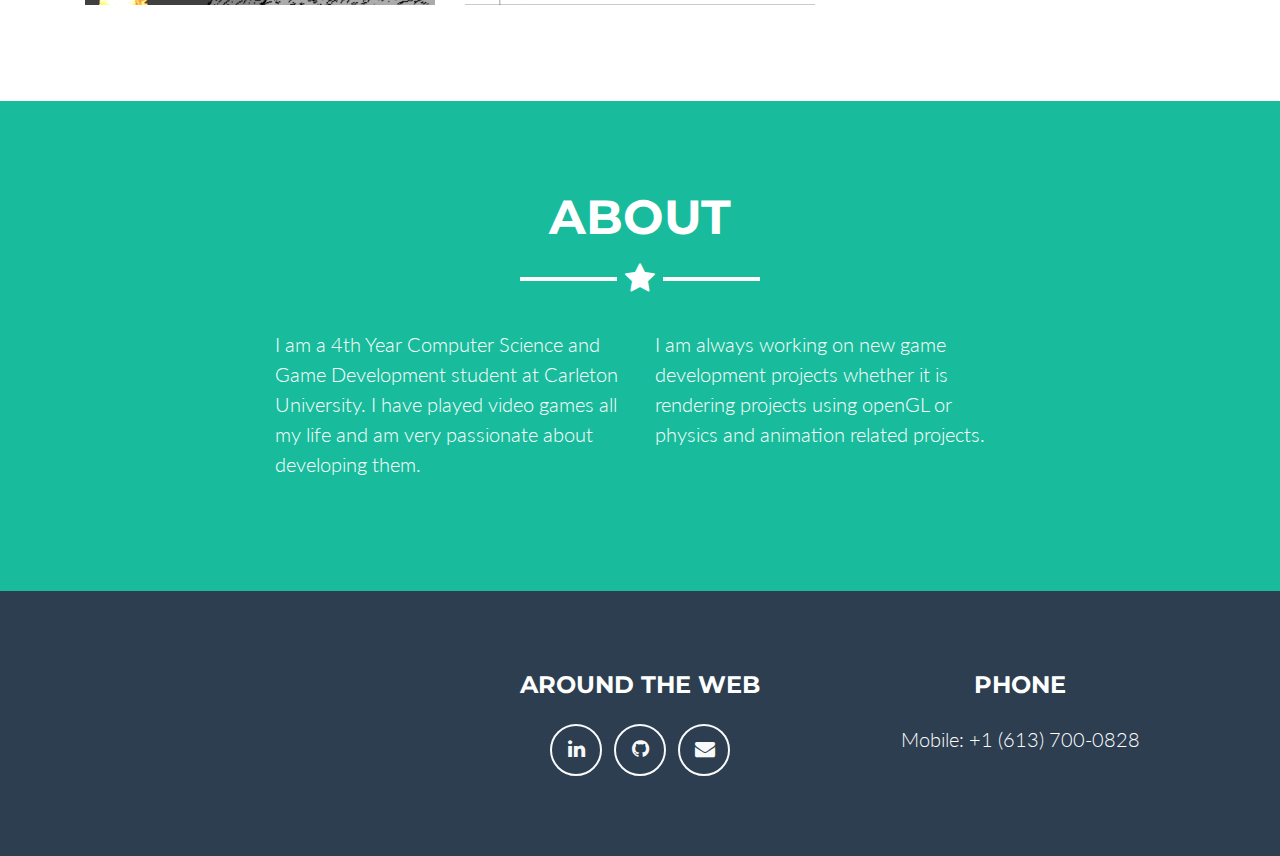
==== commit 8e04976a: "new updates to the website" ====
--- a/index.html
+++ b/index.html
@@ -1,146 +1,146 @@
 <!DOCTYPE html>
 <html lang="en">
-  
-  <!-- Head for setting up links and metadata -->
-  <head>
-
-    <meta charset="utf-8">
-    <meta name="viewport" content="width=device-width, initial-scale=1, shrink-to-fit=no">
-    <meta name="description" content="">
-    <meta name="author" content="">
-    
-    <title>Mohamed Kazma</title>
-
-    <!-- Favicon -->
-    <link rel="icon" href="img/favicon.ico">
-    
-    <!-- Bootstrap core CSS -->
-    <link href="vendor/bootstrap/css/bootstrap.min.css" rel="stylesheet">
-
-    <!-- Custom fonts for this template -->
-    <link href="vendor/font-awesome/css/font-awesome.min.css" rel="stylesheet" type="text/css">
-    <link href="https://fonts.googleapis.com/css?family=Montserrat:400,700" rel="stylesheet" type="text/css">
-    <link href="https://fonts.googleapis.com/css?family=Lato:400,700,400italic,700italic" rel="stylesheet" type="text/css">
-
-    <!-- Plugin CSS -->
-    <link href="vendor/magnific-popup/magnific-popup.css" rel="stylesheet" type="text/css">
-
-    <!-- Custom styles for this template -->
-    <link href="css/mycss.min.css" rel="stylesheet">
-
-  </head>
-
-  <!-- Body of the page -->
-  <body id="page-top">
-
-    <!-- Navigation -->
-    <nav class="navbar navbar-expand-lg bg-secondary fixed-top text-uppercase" id="mainNav">
-      <div class="container">
-        <a class="navbar-brand js-scroll-trigger" href="#page-top">Intro</a>
-        <button class="navbar-toggler navbar-toggler-right text-uppercase bg-primary text-white rounded" type="button" data-toggle="collapse" data-target="#navbarResponsive" aria-controls="navbarResponsive" aria-expanded="false" aria-label="Toggle navigation">
-          Menu
-          <i class="fa fa-bars"></i>
-        </button>
-        <div class="collapse navbar-collapse" id="navbarResponsive">
-          <ul class="navbar-nav ml-auto">
-            <li class="nav-item mx-0 mx-lg-1">
-              <a class="nav-link py-3 px-0 px-lg-3 rounded js-scroll-trigger" href="#portfolio">Portfolio</a>
-            </li>
-            <li class="nav-item mx-0 mx-lg-1">
-              <a class="nav-link py-3 px-0 px-lg-3 rounded js-scroll-trigger" href="#about">About</a>
-            </li>
-            <li class="nav-item mx-0 mx-lg-1">
-              <a class="nav-link py-3 px-0 px-lg-3 rounded js-scroll-trigger" href="resume/MohamedKazma.pdf">Resume</a>
-            </li>
-          </ul>
-        </div>
-      </div>
-    </nav>
-
-    <!-- Header -->
-    <!-- <header class="masthead bg-primary text-white text-center"> -->
-    <header class="masthead bg-mainpic text-white text-center"> 
-      <div class="container">
-        <!-- <img class="img-fluid mb-5 d-block mx-auto" src="img/profile.png" alt=""> -->
-        <!--very hacky solution for image size issue-->
-        <br>
-        <br>
-        <br>
-        <br>
-        <br>
-        <br>
-        <br>
-        <br>
-        <br>
-        <br>
-        <br>
-        <br>
-        <br>
-        <br>
-        <br>
-        <h1 class="text-uppercase mb-0">Mohamed Kazma</h1>
-        <hr class="star-light">
-        <h2 class="font-weight-light mb-0">Computer Science Student - Game Developer</h2>
-      </div>
-    </header>
-
-    <!-- Portfolio Grid Section -->
-    <section class="portfolio" id="portfolio">
-      <div class="container">
-        <h2 class="text-center text-uppercase text-secondary mb-0">Portfolio</h2>
-        <hr class="star-dark mb-5">
-        <div class="row">
-          <div class="col-md-6 col-lg-4">
-            <a class="portfolio-item d-block mx-auto" href="#portfolio-modal-1">
-              <div class="portfolio-item-caption d-flex position-absolute h-100 w-100">
-                <div class="portfolio-item-caption-content my-auto w-100 text-center text-white">
-                  <i class="fa fa-search-plus fa-3x"></i>
-                </div>
-              </div>
-              <img class="img-fluid" src="img/portfolio/projectImg1.jpg" alt="">
-            </a>
-          </div>
-          <div class="col-md-6 col-lg-4">
-            <a class="portfolio-item d-block mx-auto" href="#portfolio-modal-2">
-              <div class="portfolio-item-caption d-flex position-absolute h-100 w-100">
-                <div class="portfolio-item-caption-content my-auto w-100 text-center text-white">
-                  <i class="fa fa-search-plus fa-3x"></i>
-                </div>
-              </div>
-              <img class="img-fluid" src="img/portfolio/projectImg3.jpg" alt="">
-            </a>
-          </div>
-          <div class="col-md-6 col-lg-4">
-            <a class="portfolio-item d-block mx-auto" href="#portfolio-modal-3">
-              <div class="portfolio-item-caption d-flex position-absolute h-100 w-100">
-                <div class="portfolio-item-caption-content my-auto w-100 text-center text-white">
-                  <i class="fa fa-search-plus fa-3x"></i>
-                </div>
-              </div>
-              <img class="img-fluid" src="img/portfolio/projectImg5.jpg" alt="">
-            </a>
-          </div>
-          <div class="col-md-6 col-lg-4">
-            <a class="portfolio-item d-block mx-auto" href="#portfolio-modal-4">
-              <div class="portfolio-item-caption d-flex position-absolute h-100 w-100">
-                <div class="portfolio-item-caption-content my-auto w-100 text-center text-white">
-                  <i class="fa fa-search-plus fa-3x"></i>
-                </div>
-              </div>
-              <img class="img-fluid" src="img/portfolio/projectImg7.jpg" alt="">
-            </a>
-          </div>
-          <div class="col-md-6 col-lg-4">
-            <a class="portfolio-item d-block mx-auto" href="#portfolio-modal-5">
-              <div class="portfolio-item-caption d-flex position-absolute h-100 w-100">
-                <div class="portfolio-item-caption-content my-auto w-100 text-center text-white">
-                  <i class="fa fa-search-plus fa-3x"></i>
-                </div>
-              </div>
-              <img class="img-fluid" src="img/portfolio/projectImg9.jpg" alt="">
-            </a>
-          </div>
-          <!--
+
+<!-- Head for setting up links and metadata -->
+<head>
+  <meta charset="utf-8">
+  <meta name="viewport" content="width=device-width, initial-scale=1, shrink-to-fit=no">
+  <meta name="description" content="">
+  <meta name="author" content="">
+
+  <!-- Title of the website -->
+  <title>Mohamed Kazma</title>
+
+  <!-- Favicon -->
+  <link rel="icon" href="img/favicon.ico">
+
+  <!-- Bootstrap core CSS -->
+  <link href="vendor/bootstrap/css/bootstrap.min.css" rel="stylesheet">
+
+  <!-- Custom fonts for this template -->
+  <link href="vendor/font-awesome/css/font-awesome.min.css" rel="stylesheet" type="text/css">
+  <link href="https://fonts.googleapis.com/css?family=Montserrat:400,700" rel="stylesheet" type="text/css">
+  <link href="https://fonts.googleapis.com/css?family=Lato:400,700,400italic,700italic" rel="stylesheet" type="text/css">
+
+  <!-- Plugin CSS -->
+  <link href="vendor/magnific-popup/magnific-popup.css" rel="stylesheet" type="text/css">
+
+  <!-- Custom styles for this template -->
+  <link href="css/mycss.min.css" rel="stylesheet">
+</head>
+
+<!-- Body of the page -->
+<body id="page-top">
+  <!-- Navigation -->
+  <nav class="navbar navbar-expand-lg bg-secondary fixed-top text-uppercase" id="mainNav">
+    <div class="container">
+      <a class="navbar-brand js-scroll-trigger" href="#page-top">Intro</a>
+      <button class="navbar-toggler navbar-toggler-right text-uppercase bg-primary text-white rounded" type="button"
+        data-toggle="collapse" data-target="#navbarResponsive" aria-controls="navbarResponsive" aria-expanded="false"
+        aria-label="Toggle navigation">
+        Menu
+        <i class="fa fa-bars"></i>
+      </button>
+      <div class="collapse navbar-collapse" id="navbarResponsive">
+        <ul class="navbar-nav ml-auto">
+          <li class="nav-item mx-0 mx-lg-1">
+            <a class="nav-link py-3 px-0 px-lg-3 rounded js-scroll-trigger" href="#portfolio">Portfolio</a>
+          </li>
+          <li class="nav-item mx-0 mx-lg-1">
+            <a class="nav-link py-3 px-0 px-lg-3 rounded js-scroll-trigger" href="#about">About</a>
+          </li>
+          <li class="nav-item mx-0 mx-lg-1">
+            <a class="nav-link py-3 px-0 px-lg-3 rounded js-scroll-trigger" href="resume/MohamedKazma.pdf">Resume</a>
+          </li>
+        </ul>
+      </div>
+    </div>
+  </nav>
+
+  <!-- Header -->
+  <!-- <header class="masthead bg-primary text-white text-center"> -->
+  <header class="masthead bg-mainpic text-white text-center">
+    <div class="container">
+      <!-- <img class="img-fluid mb-5 d-block mx-auto" src="img/profile.png" alt=""> -->
+      <!--very hacky solution for image size issue-->
+      <br>
+      <br>
+      <br>
+      <br>
+      <br>
+      <br>
+      <br>
+      <br>
+      <br>
+      <br>
+      <br>
+      <br>
+      <br>
+      <br>
+      <br>
+      <h1 class="text-uppercase mb-0">Mohamed Kazma</h1>
+      <hr class="star-light">
+      <h2 class="font-weight-light mb-0">Computer Science Student - Game Developer</h2>
+    </div>
+  </header>
+
+  <!-- Portfolio Grid Section -->
+  <section class="portfolio" id="portfolio">
+    <div class="container">
+      <h2 class="text-center text-uppercase text-secondary mb-0">Portfolio</h2>
+      <hr class="star-dark mb-5">
+      <div class="row">
+        <div class="col-md-6 col-lg-4">
+          <a class="portfolio-item d-block mx-auto" href="#portfolio-modal-1">
+            <div class="portfolio-item-caption d-flex position-absolute h-100 w-100">
+              <div class="portfolio-item-caption-content my-auto w-100 text-center text-white">
+                <i class="fa fa-search-plus fa-3x"></i>
+              </div>
+            </div>
+            <img class="img-fluid" src="img/portfolio/projectImg1.jpg" alt="">
+          </a>
+        </div>
+        <div class="col-md-6 col-lg-4">
+          <a class="portfolio-item d-block mx-auto" href="#portfolio-modal-2">
+            <div class="portfolio-item-caption d-flex position-absolute h-100 w-100">
+              <div class="portfolio-item-caption-content my-auto w-100 text-center text-white">
+                <i class="fa fa-search-plus fa-3x"></i>
+              </div>
+            </div>
+            <img class="img-fluid" src="img/portfolio/projectImg3.jpg" alt="">
+          </a>
+        </div>
+        <div class="col-md-6 col-lg-4">
+          <a class="portfolio-item d-block mx-auto" href="#portfolio-modal-3">
+            <div class="portfolio-item-caption d-flex position-absolute h-100 w-100">
+              <div class="portfolio-item-caption-content my-auto w-100 text-center text-white">
+                <i class="fa fa-search-plus fa-3x"></i>
+              </div>
+            </div>
+            <img class="img-fluid" src="img/portfolio/projectImg5.jpg" alt="">
+          </a>
+        </div>
+        <div class="col-md-6 col-lg-4">
+          <a class="portfolio-item d-block mx-auto" href="#portfolio-modal-4">
+            <div class="portfolio-item-caption d-flex position-absolute h-100 w-100">
+              <div class="portfolio-item-caption-content my-auto w-100 text-center text-white">
+                <i class="fa fa-search-plus fa-3x"></i>
+              </div>
+            </div>
+            <img class="img-fluid" src="img/portfolio/projectImg7.jpg" alt="">
+          </a>
+        </div>
+        <div class="col-md-6 col-lg-4">
+          <a class="portfolio-item d-block mx-auto" href="#portfolio-modal-5">
+            <div class="portfolio-item-caption d-flex position-absolute h-100 w-100">
+              <div class="portfolio-item-caption-content my-auto w-100 text-center text-white">
+                <i class="fa fa-search-plus fa-3x"></i>
+              </div>
+            </div>
+            <img class="img-fluid" src="img/portfolio/projectImg9.jpg" alt="">
+          </a>
+        </div>
+        <!--
           <div class="col-md-6 col-lg-4">
             <a class="portfolio-item d-block mx-auto" href="#portfolio-modal-6">
               <div class="portfolio-item-caption d-flex position-absolute h-100 w-100">
@@ -152,24 +152,26 @@
             </a>
           </div>
         -->
-        </div>
-      </div>
-    </section>
-
-    <!-- About Section -->
-    <section class="bg-primary text-white mb-0" id="about">
-      <div class="container">
-        <h2 class="text-center text-uppercase text-white">About</h2>
-        <hr class="star-light mb-5">
-        <div class="row">
-          <div class="col-lg-4 ml-auto">
-            <p class="lead">I am a 3rd Year Computer Science and Game Development student at Carleton University. I am very passionate about video games both playing and designing them.</p>
-          </div>
-          <div class="col-lg-4 mr-auto">
-            <p class="lead">In addition, I also dabble in some web and mobile development applications using javaScript frameworks like Node.js as well as using Swift for IOS applications.</p>
-          </div>
-        </div>
-        <!--
+      </div>
+    </div>
+  </section>
+
+  <!-- About Section -->
+  <section class="bg-primary text-white mb-0" id="about">
+    <div class="container">
+      <h2 class="text-center text-uppercase text-white">About</h2>
+      <hr class="star-light mb-5">
+      <div class="row">
+        <div class="col-lg-4 ml-auto">
+          <p class="lead">I am a 4th Year Computer Science and Game Development student at Carleton University. I have
+            played video games all my life and am very passionate about developing them.</p>
+        </div>
+        <div class="col-lg-4 mr-auto">
+          <p class="lead">I am always working on new game development projects whether it is rendering projects using
+            openGL or physics and animation related projects.</p>
+        </div>
+      </div>
+      <!--
         <div class="text-center mt-4">
           <a class="btn btn-xl btn-outline-light" href="#">
             <i class="fa fa-download mr-2"></i>
@@ -177,21 +179,21 @@
           </a>
         </div>
         -->
-      </div>
-    </section>
-
-    
-    <!-- Contact Section -->
-    <!--
+    </div>
+  </section>
+
+
+  <!-- Contact Section -->
+  <!--
     <section id="contact">
       <div class="container">
         <h2 class="text-center text-uppercase text-secondary mb-0">Contact Me</h2>
         <hr class="star-dark mb-5">
         <div class="row">
           <div class="col-lg-8 mx-auto"> -->
-            <!-- To configure the contact form email address, go to mail/contact_me.php and update the email address in the PHP file on line 19. -->
-            <!-- The form should work on most web servers, but if the form is not working you may need to configure your web server differently. -->
-            <!--
+  <!-- To configure the contact form email address, go to mail/contact_me.php and update the email address in the PHP file on line 19. -->
+  <!-- The form should work on most web servers, but if the form is not working you may need to configure your web server differently. -->
+  <!--
             <form name="sentMessage" id="contactForm" novalidate="novalidate">
               <div class="control-group">
                 <div class="form-group floating-label-form-group controls mb-0 pb-2">
@@ -233,34 +235,31 @@
     </section>
     -->
 
-    <!-- Footer -->
-    <footer class="footer text-center">
-      <div class="container">
-        <div class="row">
-          <div class="col-md-4 mb-5 mb-lg-0">
-            <h4 class="text-uppercase mb-4">Location</h4>
-            <p class="lead mb-0">33 Warwick Place
-              <br>Ottawa , ON , Canada<br>K1Y1K1</p>
-          </div>
-          <div class="col-md-4 mb-5 mb-lg-0">
-            <h4 class="text-uppercase mb-4">Around the Web</h4>
-            <ul class="list-inline mb-0">
-              <li class="list-inline-item">
-                <a class="btn btn-outline-light btn-social text-center rounded-circle" href="https://www.linkedin.com/in/mohamed-kazma-48a3a4137/">
-                  <i class="fa fa-fw fa-linkedin"></i>
-                </a>
-              </li>
-              <li class="list-inline-item">
-                <a class="btn btn-outline-light btn-social text-center rounded-circle" href="https://github.com/moekaz">
-                  <i class="fa fa-fw fa-github"></i>
-                </a>
-              </li>
-              <li class="list-inline-item">
-                <a class="btn btn-outline-light btn-social text-center rounded-circle" href="mailto:mohamedkazma@cmail.carleton.ca">
-                  <i class="fa fa-fw fa-envelope"></i>
-                </a>
-              </li>
-              <!--
+  <!-- Footer -->
+  <footer class="footer text-center">
+    <div class="container">
+      <div class="row">
+        <div class="col-md-4 mb-5 mb-lg-0">
+        </div>
+        <div class="col-md-4 mb-5 mb-lg-0">
+          <h4 class="text-uppercase mb-4">Around the Web</h4>
+          <ul class="list-inline mb-0">
+            <li class="list-inline-item">
+              <a class="btn btn-outline-light btn-social text-center rounded-circle" href="https://www.linkedin.com/in/mohamed-kazma-48a3a4137/">
+                <i class="fa fa-fw fa-linkedin"></i>
+              </a>
+            </li>
+            <li class="list-inline-item">
+              <a class="btn btn-outline-light btn-social text-center rounded-circle" href="https://github.com/moekaz">
+                <i class="fa fa-fw fa-github"></i>
+              </a>
+            </li>
+            <li class="list-inline-item">
+              <a class="btn btn-outline-light btn-social text-center rounded-circle" href="mailto:mohamedkazma@cmail.carleton.ca">
+                <i class="fa fa-fw fa-envelope"></i>
+              </a>
+            </li>
+            <!--
               <li class="list-inline-item">
                 <a class="btn btn-outline-light btn-social text-center rounded-circle" href="#">
                   <i class="fa fa-fw fa-linkedin"></i>
@@ -272,18 +271,18 @@
                 </a>
               </li>
             -->
-            </ul>
-          </div>
-          <div class="col-md-4">
-            <h4 class="text-uppercase mb-4">Phone</h4>
-            <p class="lead mb-0">Mobile: +1 (613) 700-0828
-             <!-- <a href="http://startbootstrap.com">Start Bootstrap</a>.</p> -->
-          </div>
-        </div>
-      </div>
-    </footer>
-
-    <!-- COPYRIGHT PART 
+          </ul>
+        </div>
+        <div class="col-md-4">
+          <h4 class="text-uppercase mb-4">Phone</h4>
+          <p class="lead mb-0">Mobile: +1 (613) 700-0828
+            <!-- <a href="http://startbootstrap.com">Start Bootstrap</a>.</p> -->
+        </div>
+      </div>
+    </div>
+  </footer>
+
+  <!-- COPYRIGHT PART 
     <div class="copyright py-4 text-center text-white">
       <div class="container">
         <small>Copyright &copy; Your Website 2018</small>
@@ -291,167 +290,175 @@
     </div>
     -->
 
-    <!-- Scroll to Top Button (Only visible on small and extra-small screen sizes) -->
-    <div class="scroll-to-top d-lg-none position-fixed ">
-      <a class="js-scroll-trigger d-block text-center text-white rounded" href="#page-top">
-        <i class="fa fa-chevron-up"></i>
-      </a>
-    </div>
-
-    <!-- Portfolio Modals -->
-
-    <!-- Portfolio Modal 1 -->
-    <div class="portfolio-modal mfp-hide" id="portfolio-modal-1">
-      <div class="portfolio-modal-dialog bg-white">
-        <a class="close-button d-none d-md-block portfolio-modal-dismiss" href="#">
-          <i class="fa fa-3x fa-times"></i>
-        </a>
-        <div class="container text-center">
-          <div class="row">
-            <div class="col-lg-8 mx-auto">
-              <h2 class="text-secondary text-uppercase mb-0">Heroes Always Die</h2>
-              <hr class="star-dark mb-5">
-              <img class="img-fluid mb-5" src="img/portfolio/projectImg2.jpg" alt="">
-              <p class="mb-5">2D Platformer Shooter were the objective is to defeat all enemies while exploring the platformer world. In addition, players have limited bullet count, 
+  <!-- Scroll to Top Button (Only visible on small and extra-small screen sizes) -->
+  <div class="scroll-to-top d-lg-none position-fixed ">
+    <a class="js-scroll-trigger d-block text-center text-white rounded" href="#page-top">
+      <i class="fa fa-chevron-up"></i>
+    </a>
+  </div>
+
+  <!-- Portfolio Modals -->
+
+  <!-- Portfolio Modal 1 -->
+  <div class="portfolio-modal mfp-hide" id="portfolio-modal-1">
+    <div class="portfolio-modal-dialog bg-white">
+      <a class="close-button d-none d-md-block portfolio-modal-dismiss" href="#">
+        <i class="fa fa-3x fa-times"></i>
+      </a>
+      <div class="container text-center">
+        <div class="row">
+          <div class="col-lg-8 mx-auto">
+            <h2 class="text-secondary text-uppercase mb-0">Heroes Always Die</h2>
+            <hr class="star-dark mb-5">
+            <img class="img-fluid mb-5" src="img/portfolio/projectImg2.jpg" alt="">
+            <p class="mb-5">2D Platformer Shooter were the objective is to defeat all enemies while exploring the
+              platformer world. In addition, players have limited bullet count,
               so, they might need to craft new weapons or bullets for existing weapons in the inventory.</p>
-              <a class="btn btn-primary btn-lg rounded-pill portfolio-modal-dismiss" href="#">
-                <i class="fa fa-close"></i>
-                Close Project</a>
-            </div>
-          </div>
-        </div>
-      </div>
-    </div>
-
-    <!-- Portfolio Modal 2 -->
-    <div class="portfolio-modal mfp-hide" id="portfolio-modal-2">
-      <div class="portfolio-modal-dialog bg-white">
-        <a class="close-button d-none d-md-block portfolio-modal-dismiss" href="#">
-          <i class="fa fa-3x fa-times"></i>
-        </a>
-        <div class="container text-center">
-          <div class="row">
-            <div class="col-lg-8 mx-auto">
-              <h2 class="text-secondary text-uppercase mb-0">Flying Undersized Controller Killer</h2>
-              <hr class="star-dark mb-5">
-              <img class="img-fluid mb-5" src="img/portfolio/projectImg4.jpg" alt="">
-              <p class="mb-5">3D Helicopter Assault game based upon a fly. Players can move and tilt camera in all directions, shoot projectiles at enemies (Fireflies and Spiders) , and drop a boulder on human enemies. 
+            <a class="btn btn-primary btn-lg rounded-pill portfolio-modal-dismiss" href="#">
+              <i class="fa fa-close"></i>
+              Close Project</a>
+          </div>
+        </div>
+      </div>
+    </div>
+  </div>
+
+  <!-- Portfolio Modal 2 -->
+  <div class="portfolio-modal mfp-hide" id="portfolio-modal-2">
+    <div class="portfolio-modal-dialog bg-white">
+      <a class="close-button d-none d-md-block portfolio-modal-dismiss" href="#">
+        <i class="fa fa-3x fa-times"></i>
+      </a>
+      <div class="container text-center">
+        <div class="row">
+          <div class="col-lg-8 mx-auto">
+            <h2 class="text-secondary text-uppercase mb-0">Flying Undersized Controller Killer</h2>
+            <hr class="star-dark mb-5">
+            <img class="img-fluid mb-5" src="img/portfolio/projectImg4.jpg" alt="">
+            <p class="mb-5">3D Helicopter Assault game based upon a fly. Players can move and tilt camera in all
+              directions, shoot projectiles at enemies (Fireflies and Spiders) , and drop a boulder on human enemies.
               The objective is to defeat all enemies!!</p>
-              <a class="btn btn-primary btn-lg rounded-pill portfolio-modal-dismiss" href="#">
-                <i class="fa fa-close"></i>
-                Close Project</a>
-            </div>
-          </div>
-        </div>
-      </div>
-    </div>
-
-    <!-- Portfolio Modal 3 -->
-    <div class="portfolio-modal mfp-hide" id="portfolio-modal-3">
-      <div class="portfolio-modal-dialog bg-white">
-        <a class="close-button d-none d-md-block portfolio-modal-dismiss" href="#">
-          <i class="fa fa-3x fa-times"></i>
-        </a>
-        <div class="container text-center">
-          <div class="row">
-            <div class="col-lg-8 mx-auto">
-              <h2 class="text-secondary text-uppercase mb-0">Frontier Guild</h2>
-              <hr class="star-dark mb-5">
-              <img class="img-fluid mb-5" src="img/portfolio/projectImg6.jpg" alt="">
-              <p class="mb-5">3D Real-Time Strategy game built in Unity. Uses traditional RTS controls (left-click for selection and right-click for commands and deselection). Implements unit animations 
-              (walking,running,combat,taking damage, and death) as well as a turn based combat system between player unit groups and enemy groups.</p>
-              <a class="btn btn-primary btn-lg rounded-pill portfolio-modal-dismiss" href="#">
-                <i class="fa fa-close"></i>
-                Close Project</a>
-            </div>
-          </div>
-        </div>
-      </div>
-    </div>
-
-    <!-- Portfolio Modal 4 -->
-    <div class="portfolio-modal mfp-hide" id="portfolio-modal-4">
-      <div class="portfolio-modal-dialog bg-white">
-        <a class="close-button d-none d-md-block portfolio-modal-dismiss" href="#">
-          <i class="fa fa-3x fa-times"></i>
-        </a>
-        <div class="container text-center">
-          <div class="row">
-            <div class="col-lg-8 mx-auto">
-              <h2 class="text-secondary text-uppercase mb-0">Quests of the Round Table</h2>
-              <hr class="star-dark mb-5">
-              <img class="img-fluid mb-5" src="img/portfolio/projectImg8.jpg" alt="">
-              <p class="mb-5">UI based card game based upon the "Quests of the Round Table" board game implemented using Unity. Players play Quests and Tournaments to gain shields that will allow them 
-              to rank up to reach the Knight of the Round Table status which will make them winner. Game Can be played either in hot-seat mode or networked.</p>
-              <a class="btn btn-primary btn-lg rounded-pill portfolio-modal-dismiss" href="#">
-                <i class="fa fa-close"></i>
-                Close Project</a>
-            </div>
-          </div>
-        </div>
-      </div>
-    </div>
-
-    <!-- Portfolio Modal 5 -->
-    <div class="portfolio-modal mfp-hide" id="portfolio-modal-5">
-      <div class="portfolio-modal-dialog bg-white">
-        <a class="close-button d-none d-md-block portfolio-modal-dismiss" href="#">
-          <i class="fa fa-3x fa-times"></i>
-        </a>
-        <div class="container text-center">
-          <div class="row">
-            <div class="col-lg-8 mx-auto">
-              <h2 class="text-secondary text-uppercase mb-0">Store Template</h2>
-              <hr class="star-dark mb-5">
-              <img class="img-fluid mb-5" src="img/portfolio/projectImg10.jpg" alt="">
-              <p class="mb-5">A store template built using HTML, CSS, and JQuery that allows for templating a store site with both a store to browse through and a cart that lets you buy these items.
+            <a class="btn btn-primary btn-lg rounded-pill portfolio-modal-dismiss" href="#">
+              <i class="fa fa-close"></i>
+              Close Project</a>
+          </div>
+        </div>
+      </div>
+    </div>
+  </div>
+
+  <!-- Portfolio Modal 3 -->
+  <div class="portfolio-modal mfp-hide" id="portfolio-modal-3">
+    <div class="portfolio-modal-dialog bg-white">
+      <a class="close-button d-none d-md-block portfolio-modal-dismiss" href="#">
+        <i class="fa fa-3x fa-times"></i>
+      </a>
+      <div class="container text-center">
+        <div class="row">
+          <div class="col-lg-8 mx-auto">
+            <h2 class="text-secondary text-uppercase mb-0">Frontier Guild</h2>
+            <hr class="star-dark mb-5">
+            <img class="img-fluid mb-5" src="img/portfolio/projectImg6.jpg" alt="">
+            <p class="mb-5">3D Real-Time Strategy game built in Unity. Uses traditional RTS controls (left-click for
+              selection and right-click for commands and deselection). Implements unit animations
+              (walking,running,combat,taking damage, and death) as well as a turn based combat system between player
+              unit groups and enemy groups.</p>
+            <a class="btn btn-primary btn-lg rounded-pill portfolio-modal-dismiss" href="#">
+              <i class="fa fa-close"></i>
+              Close Project</a>
+          </div>
+        </div>
+      </div>
+    </div>
+  </div>
+
+  <!-- Portfolio Modal 4 -->
+  <div class="portfolio-modal mfp-hide" id="portfolio-modal-4">
+    <div class="portfolio-modal-dialog bg-white">
+      <a class="close-button d-none d-md-block portfolio-modal-dismiss" href="#">
+        <i class="fa fa-3x fa-times"></i>
+      </a>
+      <div class="container text-center">
+        <div class="row">
+          <div class="col-lg-8 mx-auto">
+            <h2 class="text-secondary text-uppercase mb-0">Quests of the Round Table</h2>
+            <hr class="star-dark mb-5">
+            <img class="img-fluid mb-5" src="img/portfolio/projectImg8.jpg" alt="">
+            <p class="mb-5">UI based card game based upon the "Quests of the Round Table" board game implemented using
+              Unity. Players play Quests and Tournaments to gain shields that will allow them
+              to rank up to reach the Knight of the Round Table status which will make them winner. Game Can be played
+              either in hot-seat mode or networked.</p>
+            <a class="btn btn-primary btn-lg rounded-pill portfolio-modal-dismiss" href="#">
+              <i class="fa fa-close"></i>
+              Close Project</a>
+          </div>
+        </div>
+      </div>
+    </div>
+  </div>
+
+  <!-- Portfolio Modal 5 -->
+  <div class="portfolio-modal mfp-hide" id="portfolio-modal-5">
+    <div class="portfolio-modal-dialog bg-white">
+      <a class="close-button d-none d-md-block portfolio-modal-dismiss" href="#">
+        <i class="fa fa-3x fa-times"></i>
+      </a>
+      <div class="container text-center">
+        <div class="row">
+          <div class="col-lg-8 mx-auto">
+            <h2 class="text-secondary text-uppercase mb-0">Store Template</h2>
+            <hr class="star-dark mb-5">
+            <img class="img-fluid mb-5" src="img/portfolio/projectImg10.jpg" alt="">
+            <p class="mb-5">A store template built using HTML, CSS, and JQuery that allows for templating a store site
+              with both a store to browse through and a cart that lets you buy these items.
               (CURRENTLY IN PROTOTYPE PHASE DOESN'T HAVE LINK BETWEEN STORE AND CART)</p>
-              <a class="btn btn-primary btn-lg rounded-pill portfolio-modal-dismiss" href="#">
-                <i class="fa fa-close"></i>
-                Close Project</a>
-            </div>
-          </div>
-        </div>
-      </div>
-    </div>
-
-    <!-- Portfolio Modal 6 -->
-    <div class="portfolio-modal mfp-hide" id="portfolio-modal-6">
-      <div class="portfolio-modal-dialog bg-white">
-        <a class="close-button d-none d-md-block portfolio-modal-dismiss" href="#">
-          <i class="fa fa-3x fa-times"></i>
-        </a>
-        <div class="container text-center">
-          <div class="row">
-            <div class="col-lg-8 mx-auto">
-              <h2 class="text-secondary text-uppercase mb-0">Project Name</h2>
-              <hr class="star-dark mb-5">
-              <img class="img-fluid mb-5" src="img/portfolio/submarine.png" alt="">
-              <p class="mb-5">Lorem ipsum dolor sit amet, consectetur adipisicing elit. Mollitia neque assumenda ipsam nihil, molestias magnam, recusandae quos quis inventore quisquam velit asperiores, vitae? Reprehenderit soluta, eos quod consequuntur itaque. Nam.</p>
-              <a class="btn btn-primary btn-lg rounded-pill portfolio-modal-dismiss" href="#">
-                <i class="fa fa-close"></i>
-                Close Project</a>
-            </div>
-          </div>
-        </div>
-      </div>
-    </div>
-
-    <!-- Bootstrap core JavaScript -->
-    <script src="vendor/jquery/jquery.min.js"></script>
-    <script src="vendor/bootstrap/js/bootstrap.bundle.min.js"></script>
-
-    <!-- Plugin JavaScript -->
-    <script src="vendor/jquery-easing/jquery.easing.min.js"></script>
-    <script src="vendor/magnific-popup/jquery.magnific-popup.min.js"></script>
-
-    <!-- Contact Form JavaScript -->
-    <script src="js/jqBootstrapValidation.js"></script>
-    <script src="js/contact_me.js"></script>
-
-    <!-- Custom scripts for this template -->
-    <script src="js/freelancer.min.js"></script>
-
-  </body>
-
-</html>
+            <a class="btn btn-primary btn-lg rounded-pill portfolio-modal-dismiss" href="#">
+              <i class="fa fa-close"></i>
+              Close Project</a>
+          </div>
+        </div>
+      </div>
+    </div>
+  </div>
+
+  <!-- Portfolio Modal 6 -->
+  <div class="portfolio-modal mfp-hide" id="portfolio-modal-6">
+    <div class="portfolio-modal-dialog bg-white">
+      <a class="close-button d-none d-md-block portfolio-modal-dismiss" href="#">
+        <i class="fa fa-3x fa-times"></i>
+      </a>
+      <div class="container text-center">
+        <div class="row">
+          <div class="col-lg-8 mx-auto">
+            <h2 class="text-secondary text-uppercase mb-0">Project Name</h2>
+            <hr class="star-dark mb-5">
+            <img class="img-fluid mb-5" src="img/portfolio/submarine.png" alt="">
+            <p class="mb-5">Lorem ipsum dolor sit amet, consectetur adipisicing elit. Mollitia neque assumenda ipsam
+              nihil, molestias magnam, recusandae quos quis inventore quisquam velit asperiores, vitae? Reprehenderit
+              soluta, eos quod consequuntur itaque. Nam.</p>
+            <a class="btn btn-primary btn-lg rounded-pill portfolio-modal-dismiss" href="#">
+              <i class="fa fa-close"></i>
+              Close Project</a>
+          </div>
+        </div>
+      </div>
+    </div>
+  </div>
+
+  <!-- Bootstrap core JavaScript -->
+  <script src="vendor/jquery/jquery.min.js"></script>
+  <script src="vendor/bootstrap/js/bootstrap.bundle.min.js"></script>
+
+  <!-- Plugin JavaScript -->
+  <script src="vendor/jquery-easing/jquery.easing.min.js"></script>
+  <script src="vendor/magnific-popup/jquery.magnific-popup.min.js"></script>
+
+  <!-- Contact Form JavaScript -->
+  <script src="js/jqBootstrapValidation.js"></script>
+  <script src="js/contact_me.js"></script>
+
+  <!-- Custom scripts for this template -->
+  <script src="js/freelancer.min.js"></script>
+</body>
+
+</html>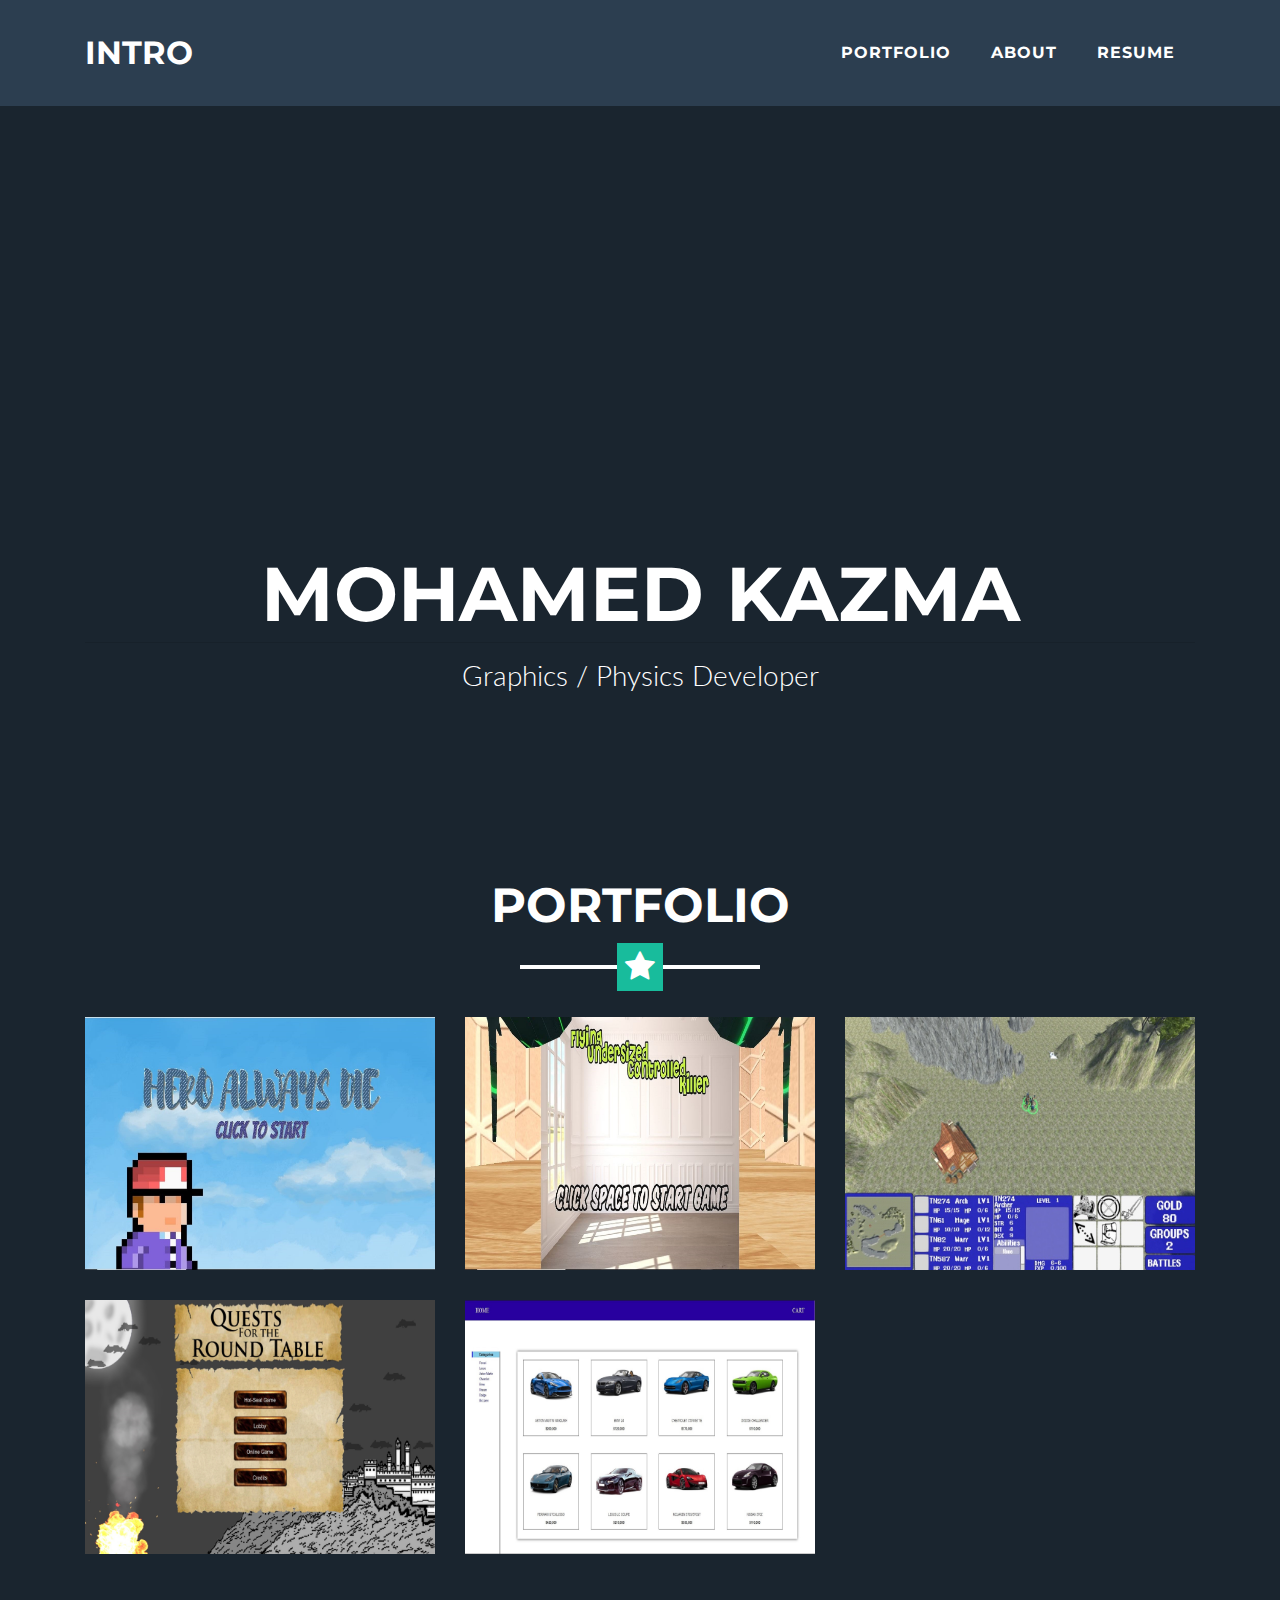
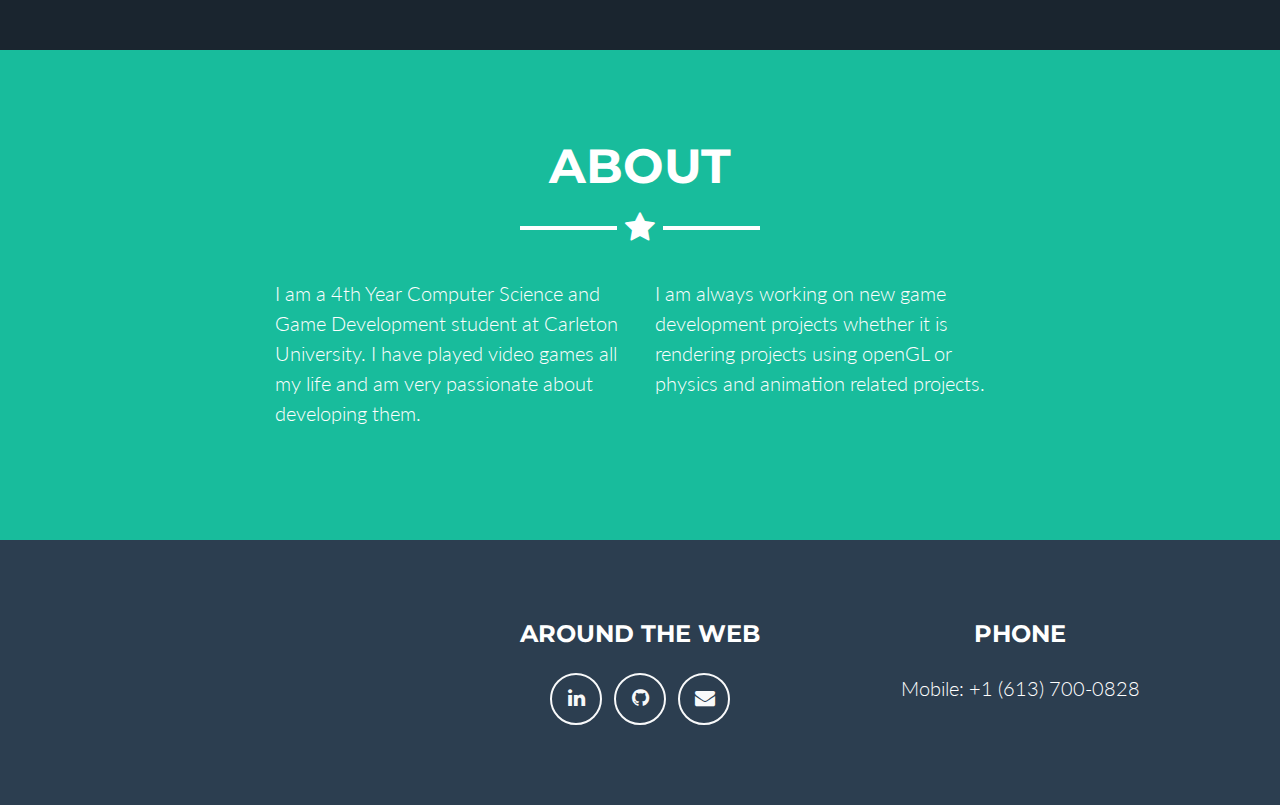
==== commit 1772f40f: "website is now in dark mode" ====
--- a/index.html
+++ b/index.html
@@ -2,6 +2,7 @@
 <html lang="en">
 
 <!-- Head for setting up links and metadata -->
+
 <head>
   <meta charset="utf-8">
   <meta name="viewport" content="width=device-width, initial-scale=1, shrink-to-fit=no">
@@ -20,16 +21,18 @@
   <!-- Custom fonts for this template -->
   <link href="vendor/font-awesome/css/font-awesome.min.css" rel="stylesheet" type="text/css">
   <link href="https://fonts.googleapis.com/css?family=Montserrat:400,700" rel="stylesheet" type="text/css">
-  <link href="https://fonts.googleapis.com/css?family=Lato:400,700,400italic,700italic" rel="stylesheet" type="text/css">
+  <link href="https://fonts.googleapis.com/css?family=Lato:400,700,400italic,700italic" rel="stylesheet"
+    type="text/css">
 
   <!-- Plugin CSS -->
   <link href="vendor/magnific-popup/magnific-popup.css" rel="stylesheet" type="text/css">
 
   <!-- Custom styles for this template -->
-  <link href="css/mycss.min.css" rel="stylesheet">
+  <link href="css/mycss.css" rel="stylesheet">
 </head>
 
 <!-- Body of the page -->
+
 <body id="page-top">
   <!-- Navigation -->
   <nav class="navbar navbar-expand-lg bg-secondary fixed-top text-uppercase" id="mainNav">
@@ -79,16 +82,16 @@
       <br>
       <br>
       <h1 class="text-uppercase mb-0">Mohamed Kazma</h1>
-      <hr class="star-light">
-      <h2 class="font-weight-light mb-0">Computer Science Student - Game Developer</h2>
+      <hr>
+      <h2 class="font-weight-light mb-0">Graphics / Physics Developer</h2>
     </div>
   </header>
 
   <!-- Portfolio Grid Section -->
   <section class="portfolio" id="portfolio">
     <div class="container">
-      <h2 class="text-center text-uppercase text-secondary mb-0">Portfolio</h2>
-      <hr class="star-dark mb-5">
+      <h2 class="text-center text-uppercase text-white mb-0">Portfolio</h2>
+      <hr class="star-light mb-5">
       <div class="row">
         <div class="col-md-6 col-lg-4">
           <a class="portfolio-item d-block mx-auto" href="#portfolio-modal-1">
@@ -245,7 +248,8 @@
           <h4 class="text-uppercase mb-4">Around the Web</h4>
           <ul class="list-inline mb-0">
             <li class="list-inline-item">
-              <a class="btn btn-outline-light btn-social text-center rounded-circle" href="https://www.linkedin.com/in/mohamed-kazma-48a3a4137/">
+              <a class="btn btn-outline-light btn-social text-center rounded-circle"
+                href="https://www.linkedin.com/in/mohamed-kazma-48a3a4137/">
                 <i class="fa fa-fw fa-linkedin"></i>
               </a>
             </li>
@@ -255,7 +259,8 @@
               </a>
             </li>
             <li class="list-inline-item">
-              <a class="btn btn-outline-light btn-social text-center rounded-circle" href="mailto:mohamedkazma@cmail.carleton.ca">
+              <a class="btn btn-outline-light btn-social text-center rounded-circle"
+                href="mailto:mohamed_kazma@hotmail.com">
                 <i class="fa fa-fw fa-envelope"></i>
               </a>
             </li>
--- a/css/mycss.css
+++ b/css/mycss.css
@@ -0,0 +1,404 @@
+body {
+  font-family: Lato;
+  background-color: #1a252f
+}
+
+h1,
+h2,
+h3,
+h4,
+h5,
+h6 {
+  font-weight: 700;
+  font-family: Montserrat
+}
+
+hr.star-dark,
+hr.star-light {
+  max-width: 15rem;
+  padding: 0;
+  text-align: center;
+  border: none;
+  border-top: solid .25rem;
+  margin-top: 2.5rem;
+  margin-bottom: 2.5rem
+}
+
+hr.star-dark:after,
+hr.star-light:after {
+  position: relative;
+  top: -.8em;
+  display: inline-block;
+  padding: 0 .25em;
+  content: '\f005';
+  font-family: FontAwesome;
+  font-size: 2em
+}
+
+hr.star-light {
+  border-color: #fff
+}
+
+hr.star-light:after {
+  color: #fff;
+  background-color: #18bc9c
+}
+
+hr.star-dark {
+  border-color: #2c3e50
+}
+
+hr.star-dark:after {
+  color: #2c3e50;
+  background-color: #fff
+}
+
+section {
+  padding: 6rem 0
+}
+
+section h2 {
+  font-size: 2.25rem;
+  line-height: 2rem
+}
+
+@media (min-width:992px) {
+  section h2 {
+    font-size: 3rem;
+    line-height: 2.5rem
+  }
+}
+
+.btn-xl {
+  padding: 1rem 1.75rem;
+  font-size: 1.25rem
+}
+
+.btn-social {
+  width: 3.25rem;
+  height: 3.25rem;
+  font-size: 1.25rem;
+  line-height: 2rem
+}
+
+.scroll-to-top {
+  z-index: 1042;
+  right: 1rem;
+  bottom: 1rem;
+  display: none
+}
+
+.scroll-to-top a {
+  width: 3.5rem;
+  height: 3.5rem;
+  background-color: rgba(33, 37, 41, .5);
+  line-height: 3.1rem
+}
+
+#mainNav {
+  padding-top: 1rem;
+  padding-bottom: 1rem;
+  font-weight: 700;
+  font-family: Montserrat
+}
+
+#mainNav .navbar-brand {
+  color: #fff
+}
+
+#mainNav .navbar-nav {
+  margin-top: 1rem;
+  letter-spacing: .0625rem
+}
+
+#mainNav .navbar-nav li.nav-item a.nav-link {
+  color: #fff
+}
+
+#mainNav .navbar-nav li.nav-item a.nav-link:hover {
+  color: #18bc9c
+}
+
+#mainNav .navbar-nav li.nav-item a.nav-link:active,
+#mainNav .navbar-nav li.nav-item a.nav-link:focus {
+  color: #fff
+}
+
+#mainNav .navbar-nav li.nav-item a.nav-link.active {
+  color: #18bc9c
+}
+
+#mainNav .navbar-toggler {
+  font-size: 80%;
+  padding: .8rem
+}
+
+@media (min-width:992px) {
+  #mainNav {
+    padding-top: 1.5rem;
+    padding-bottom: 1.5rem;
+    -webkit-transition: padding-top .3s, padding-bottom .3s;
+    -moz-transition: padding-top .3s, padding-bottom .3s;
+    transition: padding-top .3s, padding-bottom .3s
+  }
+
+  #mainNav .navbar-brand {
+    font-size: 2em;
+    -webkit-transition: font-size .3s;
+    -moz-transition: font-size .3s;
+    transition: font-size .3s
+  }
+
+  #mainNav .navbar-nav {
+    margin-top: 0
+  }
+
+  #mainNav .navbar-nav>li.nav-item>a.nav-link.active {
+    color: #fff;
+    background: #18bc9c
+  }
+
+  #mainNav .navbar-nav>li.nav-item>a.nav-link.active:active,
+  #mainNav .navbar-nav>li.nav-item>a.nav-link.active:focus,
+  #mainNav .navbar-nav>li.nav-item>a.nav-link.active:hover {
+    color: #fff;
+    background: #18bc9c
+  }
+
+  #mainNav.navbar-shrink {
+    padding-top: .5rem;
+    padding-bottom: .5rem
+  }
+
+  #mainNav.navbar-shrink .navbar-brand {
+    font-size: 1.5em
+  }
+}
+
+header.masthead {
+  padding-top: calc(6rem + 72px);
+  padding-bottom: 6rem
+}
+
+header.masthead h1 {
+  font-size: 3rem;
+  line-height: 3rem
+}
+
+header.masthead h2 {
+  font-size: 1.3rem;
+  font-family: Lato
+}
+
+@media (min-width:992px) {
+  header.masthead {
+    padding-top: calc(6rem + 106px);
+    padding-bottom: 6rem
+  }
+
+  header.masthead h1 {
+    font-size: 4.75em;
+    line-height: 4rem
+  }
+
+  header.masthead h2 {
+    font-size: 1.75em
+  }
+}
+
+.portfolio {
+  margin-bottom: -15px
+}
+
+.portfolio .portfolio-item {
+  position: relative;
+  display: block;
+  max-width: 25rem;
+  margin-bottom: 15px
+}
+
+.portfolio .portfolio-item .portfolio-item-caption {
+  -webkit-transition: all ease .5s;
+  -moz-transition: all ease .5s;
+  transition: all ease .5s;
+  opacity: 0;
+  background-color: rgba(24, 188, 156, .9)
+}
+
+.portfolio .portfolio-item .portfolio-item-caption:hover {
+  opacity: 1
+}
+
+.portfolio .portfolio-item .portfolio-item-caption .portfolio-item-caption-content {
+  font-size: 1.5rem
+}
+
+@media (min-width:576px) {
+  .portfolio {
+    margin-bottom: -30px
+  }
+
+  .portfolio .portfolio-item {
+    margin-bottom: 30px
+  }
+}
+
+.portfolio-modal .portfolio-modal-dialog {
+  padding: 3rem 1rem;
+  min-height: calc(100vh - 2rem);
+  margin: 1rem calc(1rem - 8px);
+  position: relative;
+  z-index: 2;
+  -moz-box-shadow: 0 0 3rem 1rem rgba(0, 0, 0, .5);
+  -webkit-box-shadow: 0 0 3rem 1rem rgba(0, 0, 0, .5);
+  box-shadow: 0 0 3rem 1rem rgba(0, 0, 0, .5)
+}
+
+.portfolio-modal .portfolio-modal-dialog .close-button {
+  position: absolute;
+  top: 2rem;
+  right: 2rem
+}
+
+.portfolio-modal .portfolio-modal-dialog .close-button i {
+  line-height: 38px
+}
+
+.portfolio-modal .portfolio-modal-dialog h2 {
+  font-size: 2rem
+}
+
+@media (min-width:768px) {
+  .portfolio-modal .portfolio-modal-dialog {
+    min-height: 100vh;
+    padding: 5rem;
+    margin: 3rem calc(3rem - 8px)
+  }
+
+  .portfolio-modal .portfolio-modal-dialog h2 {
+    font-size: 3rem
+  }
+}
+
+.floating-label-form-group {
+  position: relative;
+  border-bottom: 1px solid #e9ecef
+}
+
+.floating-label-form-group input,
+.floating-label-form-group textarea {
+  font-size: 1.5em;
+  position: relative;
+  z-index: 1;
+  padding-right: 0;
+  padding-left: 0;
+  resize: none;
+  border: none;
+  border-radius: 0;
+  background: 0 0;
+  box-shadow: none !important
+}
+
+.floating-label-form-group label {
+  font-size: .85em;
+  line-height: 1.764705882em;
+  position: relative;
+  z-index: 0;
+  top: 2em;
+  display: block;
+  margin: 0;
+  -webkit-transition: top .3s ease, opacity .3s ease;
+  -moz-transition: top .3s ease, opacity .3s ease;
+  -ms-transition: top .3s ease, opacity .3s ease;
+  transition: top .3s ease, opacity .3s ease;
+  vertical-align: middle;
+  vertical-align: baseline;
+  opacity: 0
+}
+
+.floating-label-form-group:not(:first-child) {
+  padding-left: 14px;
+  border-left: 1px solid #e9ecef
+}
+
+.floating-label-form-group-with-value label {
+  top: 0;
+  opacity: 1
+}
+
+.floating-label-form-group-with-focus label {
+  color: #18bc9c
+}
+
+form .row:first-child .floating-label-form-group {
+  border-top: 1px solid #e9ecef
+}
+
+.footer {
+  padding-top: 5rem;
+  padding-bottom: 5rem;
+  background-color: #2c3e50;
+  color: #fff
+}
+
+.copyright {
+  background-color: #1a252f
+}
+
+a {
+  color: #18bc9c
+}
+
+a:active,
+a:focus,
+a:hover {
+  color: #128f76
+}
+
+.btn {
+  border-width: 2px
+}
+
+.bg-primary {
+  background-color: #18bc9c !important
+}
+
+.bg-secondary {
+  background-color: #2c3e50 !important
+}
+
+.bg-mainpic {
+  background-image: url("../img/projects.gif") !important;
+}
+
+.text-primary {
+  color: #18bc9c !important
+}
+
+.text-secondary {
+  color: #2c3e50 !important
+}
+
+.btn-primary {
+  background-color: #18bc9c;
+  border-color: #18bc9c
+}
+
+.btn-primary:active,
+.btn-primary:focus,
+.btn-primary:hover {
+  background-color: #128f76;
+  border-color: #128f76
+}
+
+.btn-secondary {
+  background-color: #2c3e50;
+  border-color: #2c3e50
+}
+
+.btn-secondary:active,
+.btn-secondary:focus,
+.btn-secondary:hover {
+  background-color: #1a252f;
+  border-color: #1a252f
+}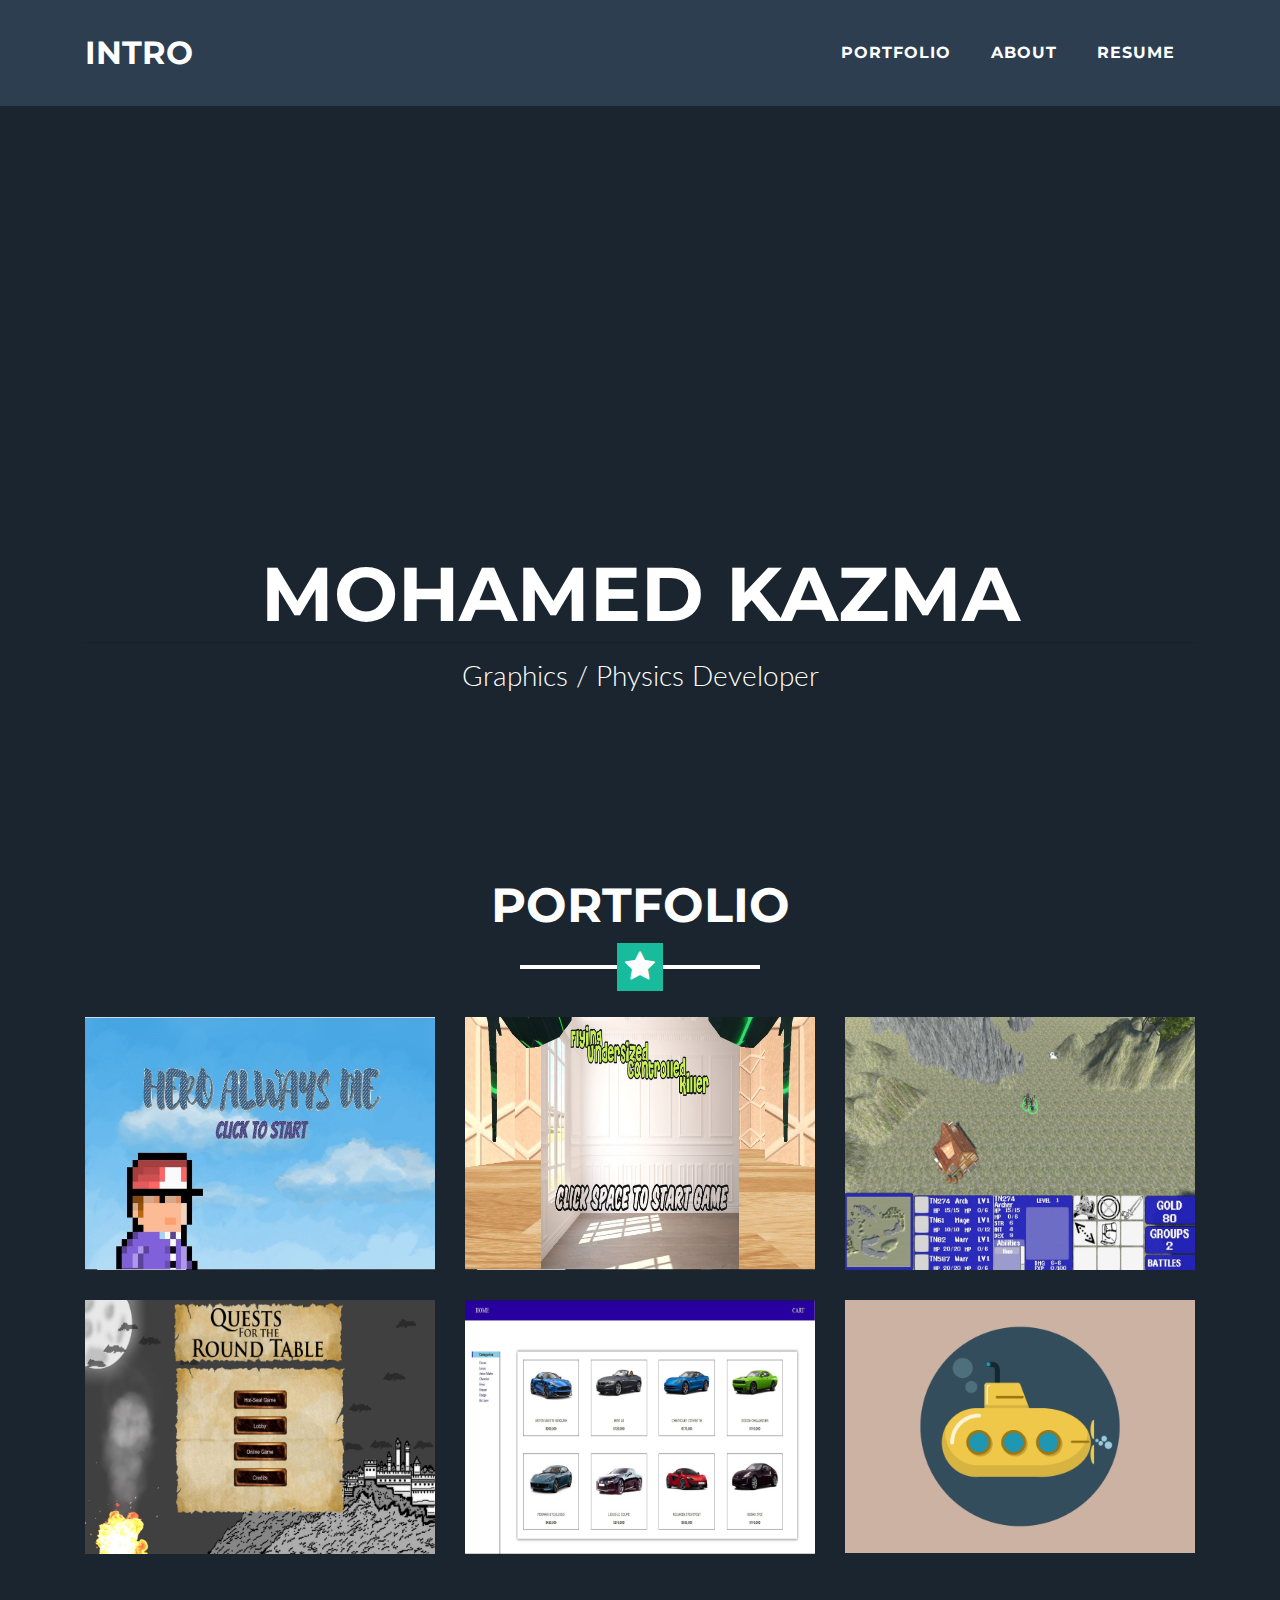
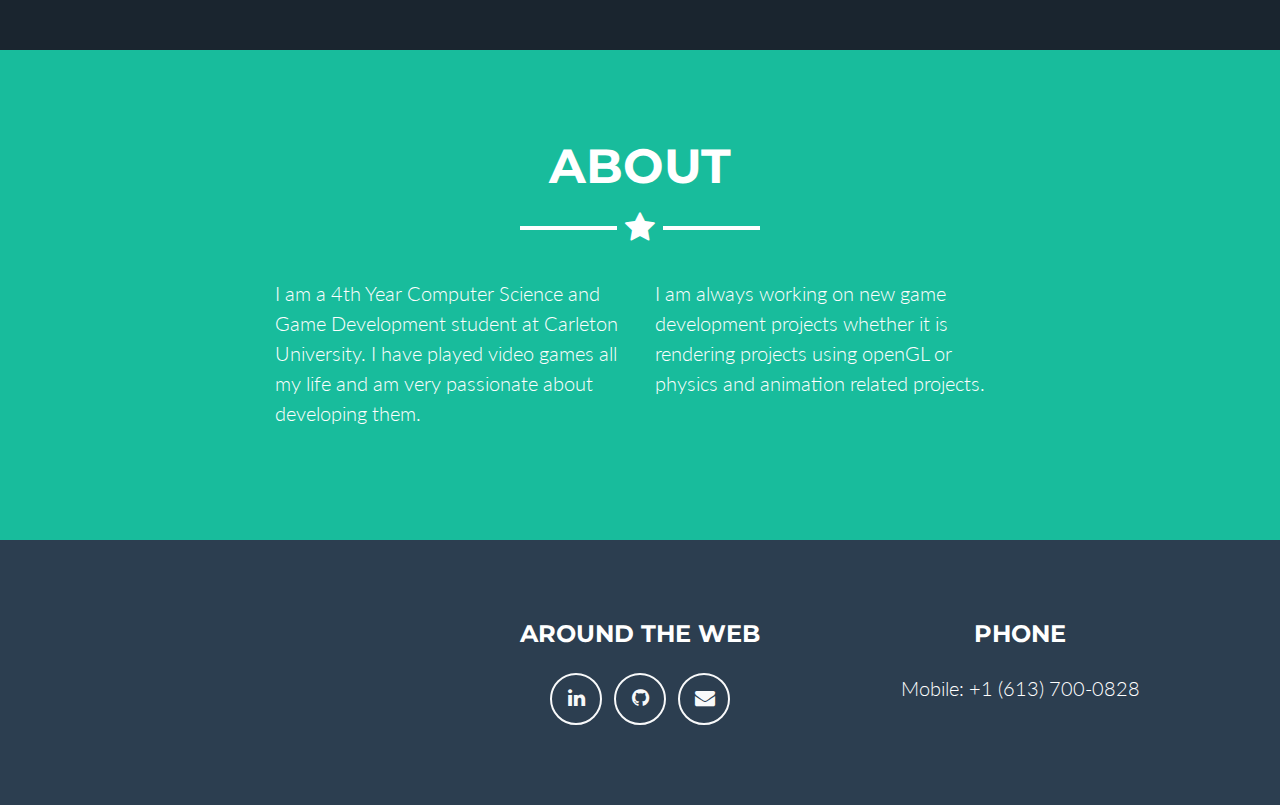
==== commit d0a54909: "new version of the website" ====
--- a/index.html
+++ b/index.html
@@ -143,18 +143,16 @@
             <img class="img-fluid" src="img/portfolio/projectImg9.jpg" alt="">
           </a>
         </div>
-        <!--
-          <div class="col-md-6 col-lg-4">
-            <a class="portfolio-item d-block mx-auto" href="#portfolio-modal-6">
-              <div class="portfolio-item-caption d-flex position-absolute h-100 w-100">
-                <div class="portfolio-item-caption-content my-auto w-100 text-center text-white">
-                  <i class="fa fa-search-plus fa-3x"></i>
-                </div>
-              </div>
-              <img class="img-fluid" src="img/portfolio/submarine.png" alt="">
-            </a>
-          </div>
-        -->
+        <div class="col-md-6 col-lg-4">
+          <a class="portfolio-item d-block mx-auto" href="#portfolio-modal-6">
+            <div class="portfolio-item-caption d-flex position-absolute h-100 w-100">
+              <div class="portfolio-item-caption-content my-auto w-100 text-center text-white">
+                <i class="fa fa-search-plus fa-3x"></i>
+              </div>
+            </div>
+            <img class="img-fluid" src="img/portfolio/submarine.png" alt="">
+          </a>
+        </div>
       </div>
     </div>
   </section>
@@ -184,59 +182,6 @@
         -->
     </div>
   </section>
-
-
-  <!-- Contact Section -->
-  <!--
-    <section id="contact">
-      <div class="container">
-        <h2 class="text-center text-uppercase text-secondary mb-0">Contact Me</h2>
-        <hr class="star-dark mb-5">
-        <div class="row">
-          <div class="col-lg-8 mx-auto"> -->
-  <!-- To configure the contact form email address, go to mail/contact_me.php and update the email address in the PHP file on line 19. -->
-  <!-- The form should work on most web servers, but if the form is not working you may need to configure your web server differently. -->
-  <!--
-            <form name="sentMessage" id="contactForm" novalidate="novalidate">
-              <div class="control-group">
-                <div class="form-group floating-label-form-group controls mb-0 pb-2">
-                  <label>Name</label>
-                  <input class="form-control" id="name" type="text" placeholder="Name" required="required" data-validation-required-message="Please enter your name.">
-                  <p class="help-block text-danger"></p>
-                </div>
-              </div>
-              <div class="control-group">
-                <div class="form-group floating-label-form-group controls mb-0 pb-2">
-                  <label>Email Address</label>
-                  <input class="form-control" id="email" type="email" placeholder="Email Address" required="required" data-validation-required-message="Please enter your email address.">
-                  <p class="help-block text-danger"></p>
-                </div>
-              </div>
-              <div class="control-group">
-                <div class="form-group floating-label-form-group controls mb-0 pb-2">
-                  <label>Phone Number</label>
-                  <input class="form-control" id="phone" type="tel" placeholder="Phone Number" required="required" data-validation-required-message="Please enter your phone number.">
-                  <p class="help-block text-danger"></p>
-                </div>
-              </div>
-              <div class="control-group">
-                <div class="form-group floating-label-form-group controls mb-0 pb-2">
-                  <label>Message</label>
-                  <textarea class="form-control" id="message" rows="5" placeholder="Message" required="required" data-validation-required-message="Please enter a message."></textarea>
-                  <p class="help-block text-danger"></p>
-                </div>
-              </div>
-              <br>
-              <div id="success"></div>
-              <div class="form-group">
-                <button type="submit" class="btn btn-primary btn-xl" id="sendMessageButton">Send</button>
-              </div>
-            </form>
-          </div>
-        </div>
-      </div>
-    </section>
-    -->
 
   <!-- Footer -->
   <footer class="footer text-center">
@@ -264,24 +209,11 @@
                 <i class="fa fa-fw fa-envelope"></i>
               </a>
             </li>
-            <!--
-              <li class="list-inline-item">
-                <a class="btn btn-outline-light btn-social text-center rounded-circle" href="#">
-                  <i class="fa fa-fw fa-linkedin"></i>
-                </a>
-              </li>
-              <li class="list-inline-item">
-                <a class="btn btn-outline-light btn-social text-center rounded-circle" href="#">
-                  <i class="fa fa-fw fa-dribbble"></i>
-                </a>
-              </li>
-            -->
           </ul>
         </div>
         <div class="col-md-4">
           <h4 class="text-uppercase mb-4">Phone</h4>
           <p class="lead mb-0">Mobile: +1 (613) 700-0828
-            <!-- <a href="http://startbootstrap.com">Start Bootstrap</a>.</p> -->
         </div>
       </div>
     </div>
@@ -435,12 +367,14 @@
       <div class="container text-center">
         <div class="row">
           <div class="col-lg-8 mx-auto">
-            <h2 class="text-secondary text-uppercase mb-0">Project Name</h2>
+            <h2 class="text-secondary text-uppercase mb-0">MTRX Engine</h2>
             <hr class="star-dark mb-5">
             <img class="img-fluid mb-5" src="img/portfolio/submarine.png" alt="">
-            <p class="mb-5">Lorem ipsum dolor sit amet, consectetur adipisicing elit. Mollitia neque assumenda ipsam
-              nihil, molestias magnam, recusandae quos quis inventore quisquam velit asperiores, vitae? Reprehenderit
-              soluta, eos quod consequuntur itaque. Nam.</p>
+            <p class="mb-5">Physics Engine implemented in C++ using libraries like GLM GLAD and SPDLOG.
+              The Engine includes a rigidbody system based that using newtonian physics to simulate the application
+              of forces on an object. Furthermore, MTRX also implements a collision system with basic and complex
+              colliders with collision querying and collider hierarchies.
+            </p>
             <a class="btn btn-primary btn-lg rounded-pill portfolio-modal-dismiss" href="#">
               <i class="fa fa-close"></i>
               Close Project</a>
